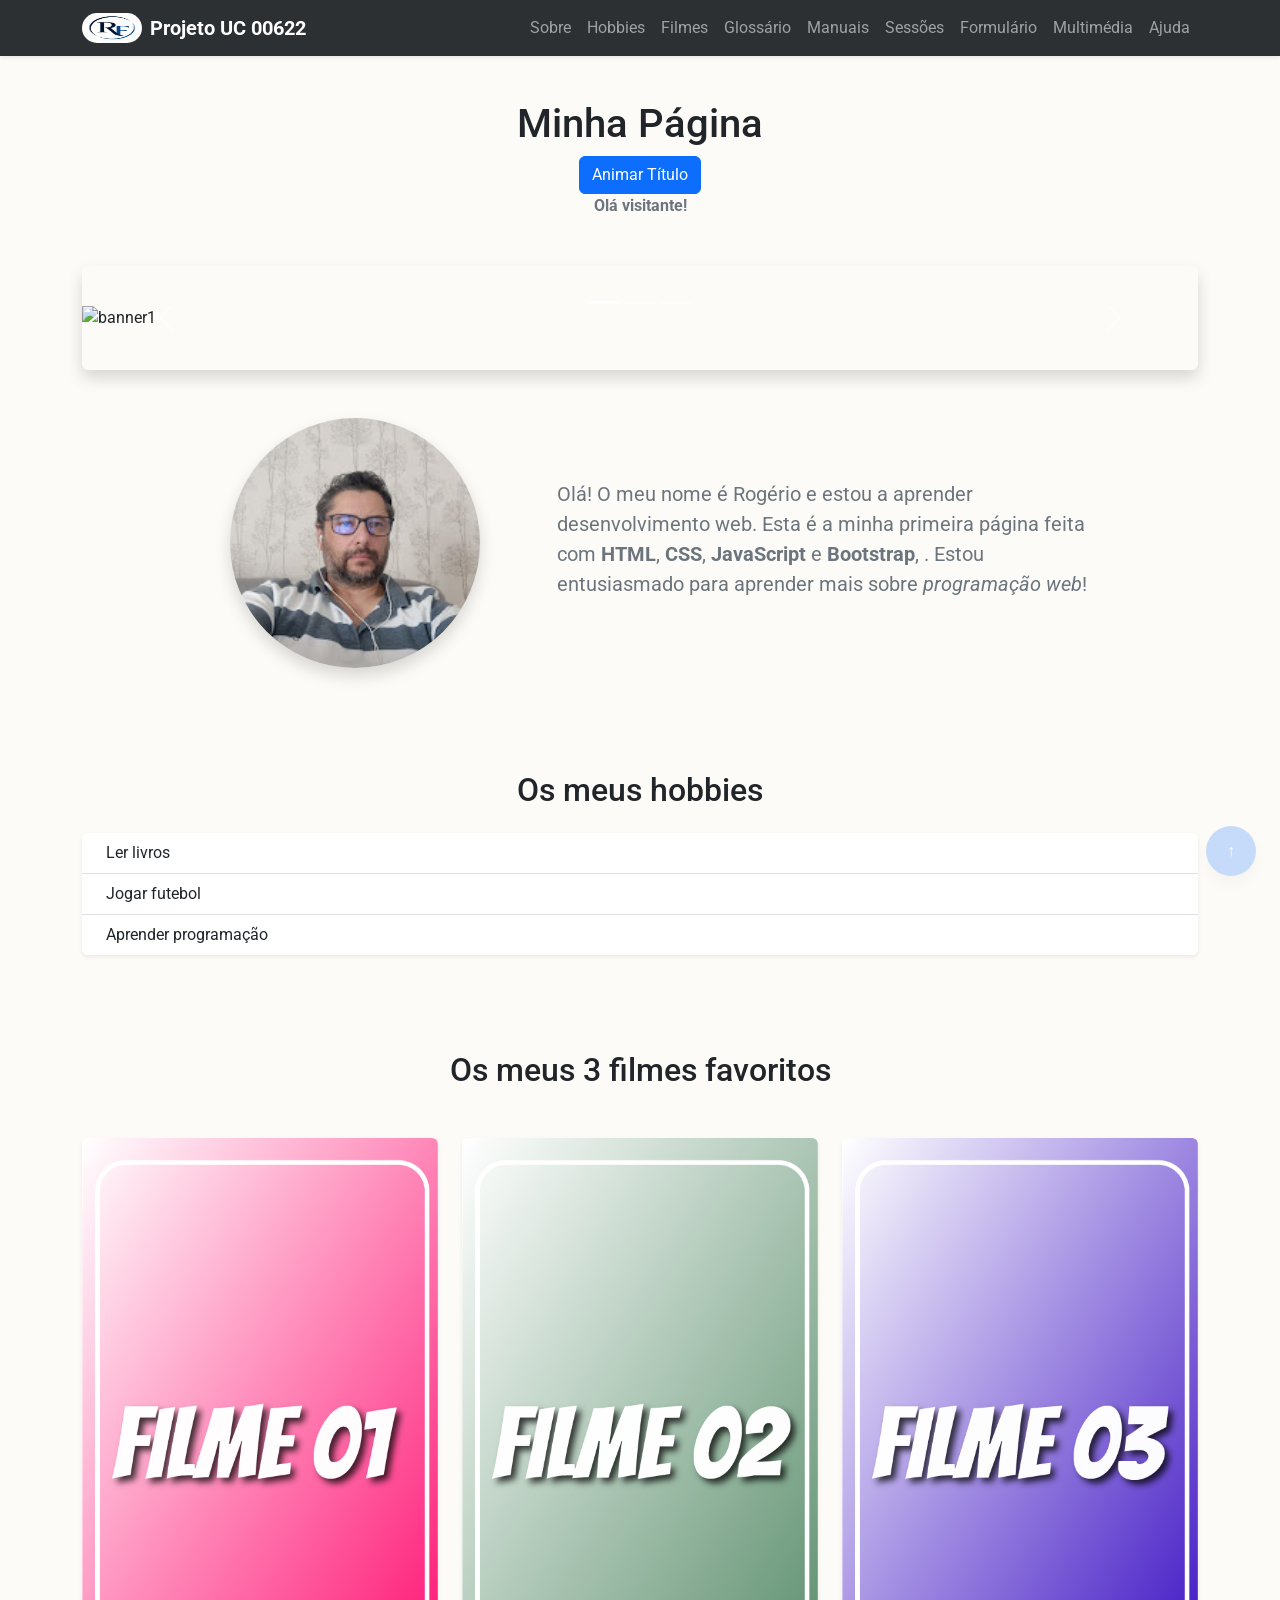
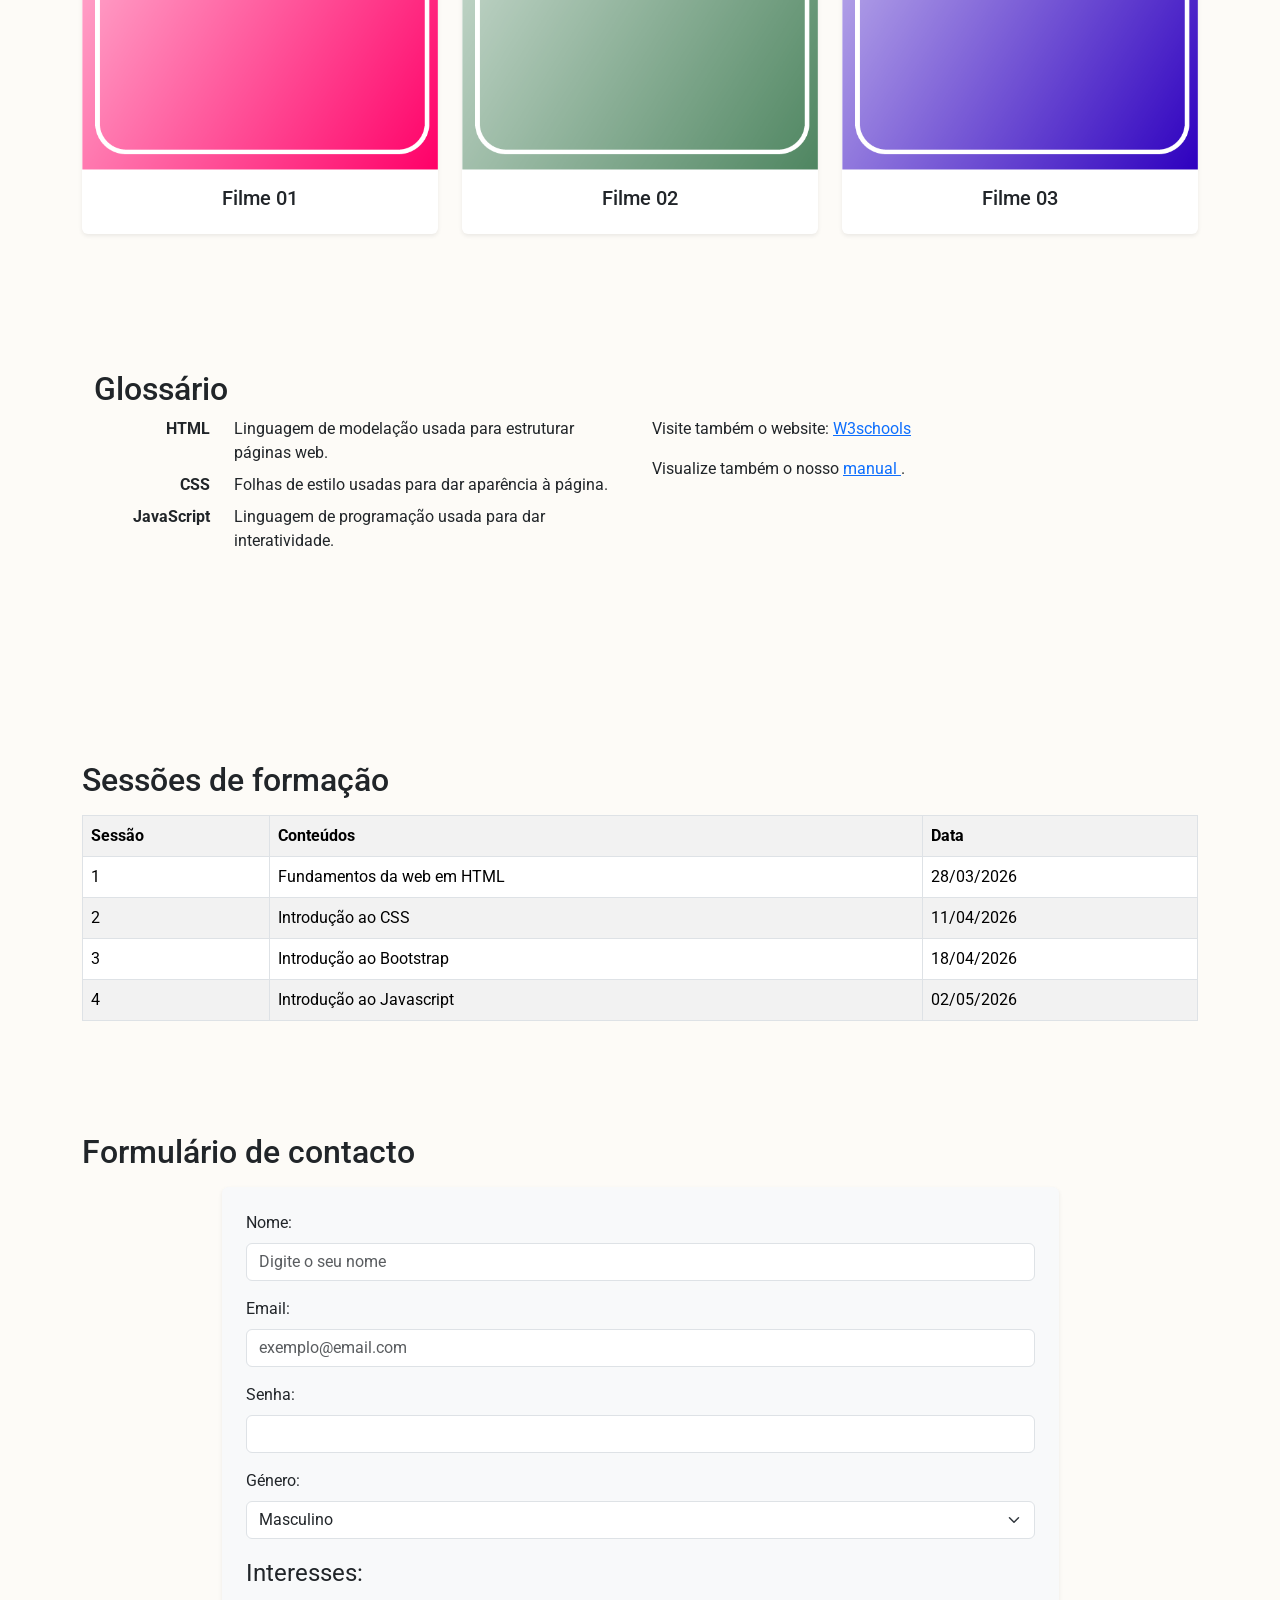
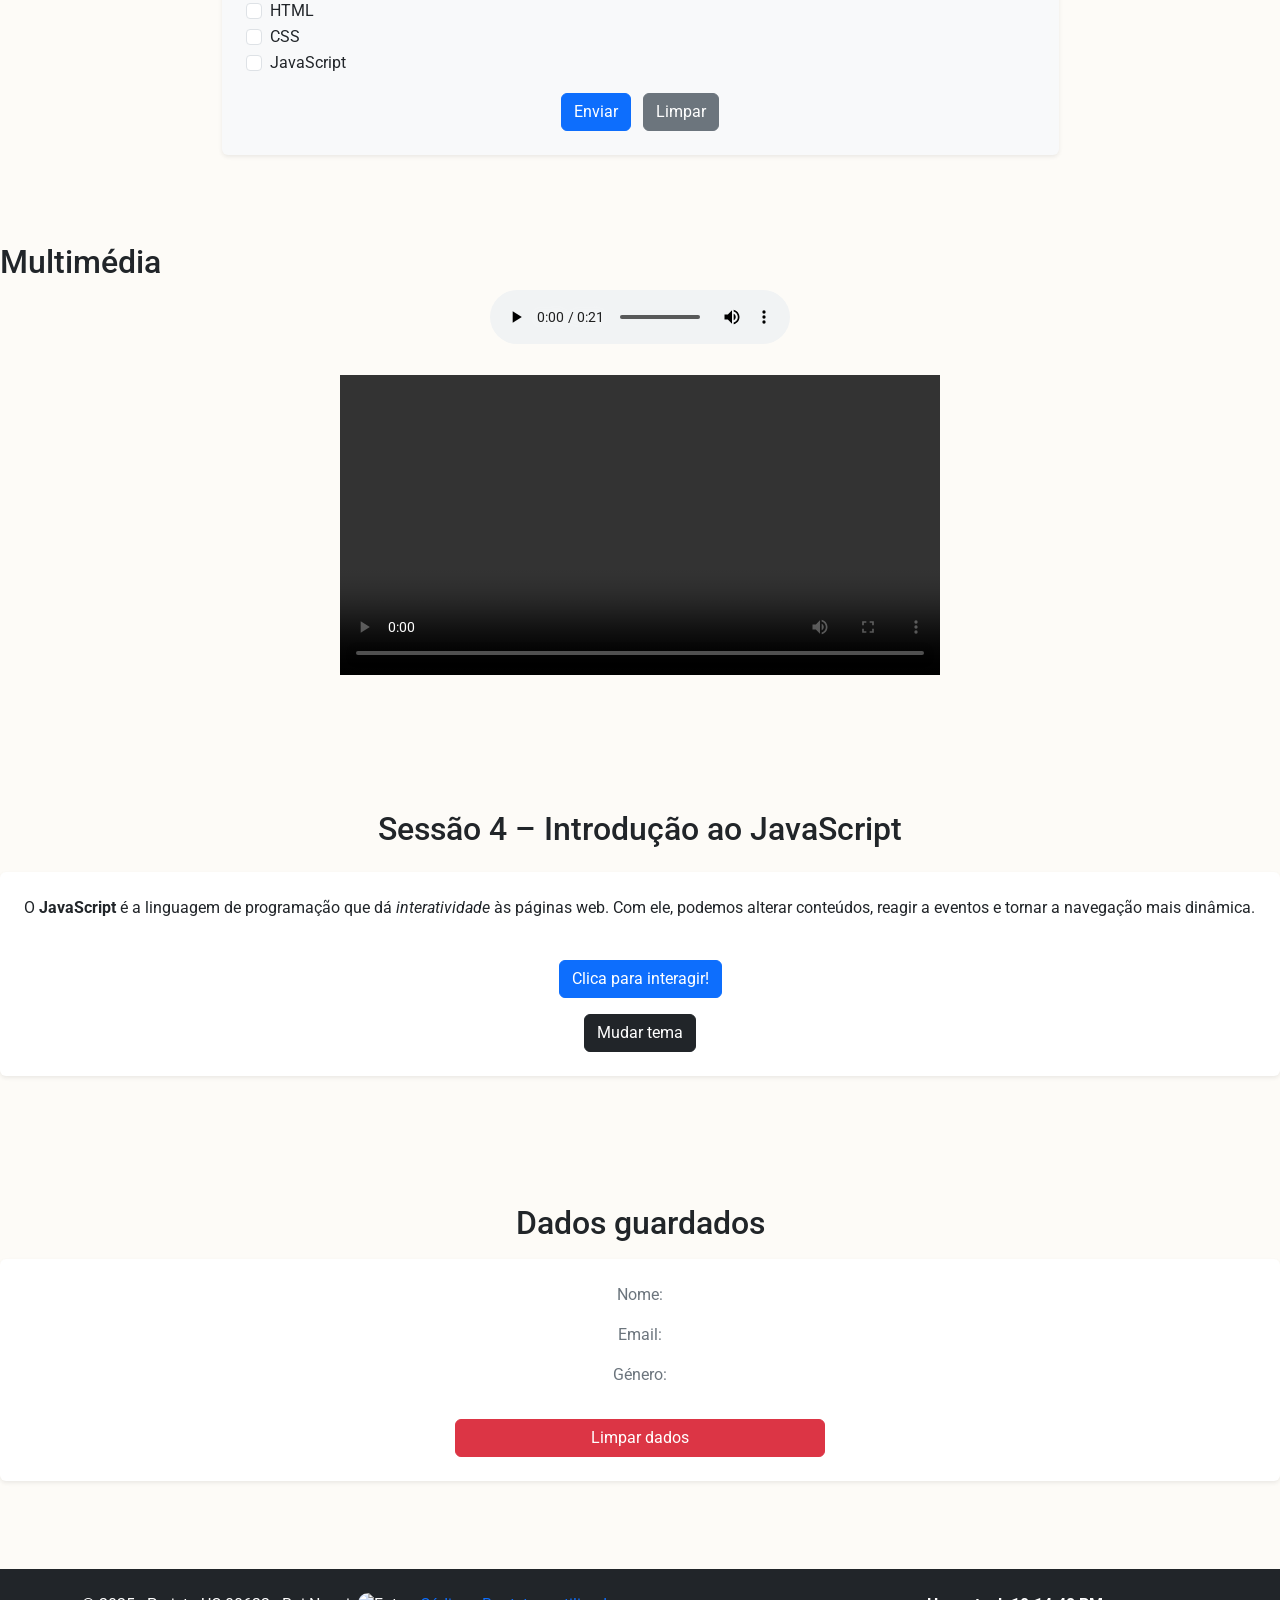
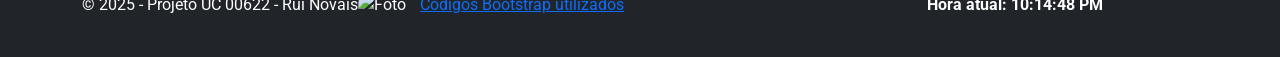
==== index.html @ b155a981 "Add files via upload" ====
<!DOCTYPE html>
<html lang="pt">

<head>
    <meta charset="UTF-8">
    <meta name="viewport" content="width=device-width, initial-scale=1.0">
    <title>Minha Página</title>
    <link href="https://fonts.googleapis.com/css2?family=Roboto&display=swap" rel="stylesheet">
    <link href="https://cdn.jsdelivr.net/npm/bootstrap@5.3.2/dist/css/bootstrap.min.css" rel="stylesheet">
    <link rel="stylesheet" href="css/estilos.css">
    <link rel="stylesheet" href="minhaPagina.css">
</head>

<body>
    <!-- menu sanduiche - Inicio-->
    <nav class="navbar navbar-expand-lg navbar-dark fixed-top shadow-sm">
        <div class="container">
            
            <a class="
                navbar-brand 
                d-flex 
                align-items-center" 
                
                href="projeto.html">
                    <img src="imagens/Logo RF.png" 
                    alt="Logótipo RF" 
                    height="30" 
                    class="me-2"
                >
                <span class="fw-bold">Projeto UC 00622</span>
            </a>

            <button 
                type="button" 
                class="navbar-toggler" 
                data-bs-toggle="collapse" 
                data-bs-target="#menuNavbar"
                aria-controls="menuNavbar" 
                aria-label="Alternar navegação">

                <span class="navbar-toggler-icon"></span>

            </button>

            <!-- menu sanduiche - Fim-->

            <!-- Itens do menu - Inicio-->
            <div class="collapse navbar-collapse" id="menuNavbar">
                <ul class="navbar-nav ms-auto mb-2 mb-lg-0">
                <li class="nav-item"><a class="nav-link" href="#sobre">Sobre</a></li>
                <li class="nav-item"><a class="nav-link" href="#hobbies">Hobbies</a></li>
                <li class="nav-item"><a class="nav-link" href="#filmes">Filmes</a></li>
                <li class="nav-item"><a class="nav-link" href="#glossario">Glossário</a></li>
                <li class="nav-item"><a class="nav-link" href="#manuais">Manuais</a></li>
                <li class="nav-item"><a class="nav-link" href="#sessoes">Sessões</a></li>
                <li class="nav-item"><a class="nav-link" href="#formulario">Formulário</a></li>
                <li class="nav-item"><a class="nav-link" href="#multimedia">Multimédia</a></li>
                <li class="nav-item"><a class="nav-link" href="/pages/ajuda.html">Ajuda</a></li>
                </ul>
            </div>
        </div>
    </nav>  
    <!-- Itens do menu - Fim-->
    
    <!-- Botão responsável pela animação do  titulo - Inicio-->
    <header class="container mb-5 text-center" style="margin-top: 100px;">
        <h1 id="titulo">Minha Página</h1>
        
        <button id="animar" class="btn btn-primary">Animar Título</button>
        
        <p id="mensagemBoasVindas" class="text-secondary">---</p>
    
    </header>
    <!-- Fim - Botão responsável pela animação do  titulo - -->

    <!-- Sessão do carrocel inicio-->
    <main class="container">
        <section id="carrousel" class="rounded overflow-hidden shadow">
            <div id="demo" class="carousel slide" data-bs-ride="carousel">
                <!-- Indicators/dots -->
                <div class="carousel-indicators">
                    <button type="button" data-bs-target="#demo" data-bs-slide-to="0" class="active"></button>
                    <button type="button" data-bs-target="#demo" data-bs-slide-to="1"></button>
                    <button type="button" data-bs-target="#demo" data-bs-slide-to="2"></button>
                </div>
                
                <!-- The slideshow/carousel -->
                <div class="carousel-inner">
                    <div class="carousel-item active">
                        <img src="imagens/banner/banner01.jpg" alt="banner1" class="d-block" style="width:100%">
                    </div>

                    <div class="carousel-item">
                        <img src="imagens/banner/banner02.jpg" alt="banner2" class="d-block" style="width:100%">
                    </div>

                    <div class="carousel-item">
                        <img src="imagens/banner/banner03.jpg" alt="banner3" class="d-block" style="width:100%">
                    </div>
                </div>
                
                <!-- Left and right controls/icons -->
                <button class="carousel-control-prev" type="button" data-bs-target="#demo" data-bs-slide="prev">
                    <span class="carousel-control-prev-icon"></span>
                </button>
                <button class="carousel-control-next" type="button" data-bs-target="#demo" data-bs-slide="next">
                    <span class="carousel-control-next-icon"></span>
                </button>
            </div>
	    </section>
    </main>
    <!-- Sessão do carrocel Fim-->

    <!-- Sessão sobre inicio-->
    <section id="sobre" class="container py-5">
    <div class="row justify-content-center align-items-center g-4">
        
        <div class="col-12 col-md-4 text-center">
        <div class="d-inline-block p-0 rounded-circle overflow-hidden shadow" style="width: 250px; height: 250px;">
            <img src="imagens/eu.jpg" alt="Foto Rogério" class="img-fluid h-100 w-100" style="object-fit: cover;">
        </div>
        </div>
        
        <div class="col-12 col-md-6">
        <p class="text-center text-md-start text-secondary fs-5 lh-base"> 
            Olá! O meu nome é Rogério e estou a aprender desenvolvimento web. 
            Esta é a minha primeira página feita com <strong>HTML</strong>, <strong>CSS</strong>, <strong>JavaScript</strong> e <strong>Bootstrap</strong>, .  
            Estou entusiasmado para aprender mais sobre <em>programação web</em>!
        </p>
        </div>

    </div>
    </section>
    <!-- Sessão sobre fim-->
    
    <!-- Sessão hobbies fim-->
    <section id="hobbies" class="container py-5">
        <h2 class="text-center mb-4">Os meus hobbies</h2>
        <ul class="list-group list-group-flush mt-3 shadow-sm rounded">
            <li class="list-group-item"><i class="bi bi-book me-2"></i>Ler livros</li>
            <li class="list-group-item"><i class="bi bi-trophy me-2"></i>Jogar futebol</li>
            <li class="list-group-item"><i class="bi bi-code-slash me-2"></i>Aprender programação</li>
        </ul>
    </section>
    <!-- Sessão hobbies fim-->
    
    <!-- Sessão Filmes Inicio-->
    <section id="filmes" class="container py-5">
        <h2 class="text-center mb-5">Os meus 3 filmes favoritos</h2>

        <div class="row text-center">
            <div class="col-md-4">
                <div class="card h-100 shadow-sm">
                    <img src="imagens/filmes/Filme1.png" class="card-img-top" alt="Filme 01">
                    <div class="card-body">
                        <h5 class="card-title">Filme 01</h5>
                    </div>   
                </div>
            </div>

            <div class="col-md-4">
                <div class="card h-100 shadow-sm">
                    <img src="imagens/filmes/Filme2.png" class="card-img-top" alt="Filme 02">
                    <div class="card-body">
                        <h5 class="card-title">Filme 02</h5>
                    </div>
                </div>
            </div>

            <div class="col-md-4">
                <div class="card h-100 shadow-sm">
                    <img src="imagens/filmes/Filme3.png" class="card-img-top" alt="Filme 03">
                    <div class="card-body">
                        <h5 class="card-title">Filme 03</h5>
                    </div>
                </div>
            </div>
        </div>
    </section>
    <!-- Sessão Filmes fim-->
    
    <!-- Sessão Glossario Inicio-->
    <div class="container row mx-auto py-5">
        <div class="col-md-6">
            <section id="glossario" class="mb-5">
                <h2>Glossário</h2>
                <dl class="row">
                    <dt class="col-md-3" style="text-align: right;"> HTML</dt>
                    <dd class="col-md-9">Linguagem de modelação usada para estruturar páginas web.</dd>
                    <dt class="col-md-3" style="text-align: right;">CSS</dt>
                    <dd class="col-md-9">Folhas de estilo usadas para dar aparência à página.</dd>
                    <dt class="col-md-3" style="text-align: right;">JavaScript</dt>
                    <dd class="col-md-9">Linguagem de programação usada para dar interatividade.</dd>
                </dl>
            </section>
        </div>

        <div class="col-md-6">
            <section id="manuais" class="mb-5">
                <h2 style="visibility: hidden;">Manuais</h2>
                <p>Visite também o website: <a href="https://w3schools.com" target="_blank"> W3schools </a> </p>
                <p>Visualize também o nosso <a href="manual.html"> manual </a>. </p>
            </section>
        </div>
    </div>
    <!-- Sessão Glossario fim-->

    <!-- Sessão de formação Inicio-->
    <section id="sessoes" class="container py-5">
        <h2>Sessões de formação</h2>

        <table class="table table-bordered table-striped align-middle mt-3 table-responsive">
            <tr>
                <th>Sessão</th><th>Conteúdos</th> <th>Data</th>
            </tr>
            <tr>
                <td>1</td>
                <td>Fundamentos da web em HTML</td>
                <td>28/03/2026</td>
            </tr>
            <tr>
                <td>2</td>
                <td>Introdução ao CSS</td>
                <td>11/04/2026</td>
            </tr>
            <tr>
                <td>3</td>
                <td>Introdução ao Bootstrap</td>
                <td>18/04/2026</td>
            </tr>
            <tr>
                <td>4</td><td>Introdução ao Javascript</td><td>02/05/2026</td>
            </tr>
        </table>
    </section>
    <!-- Sessão de formação fim-->

    <!-- Sessão de Formulário de contacto Inicio-->
    <section id="formulario" class="container py-5">
        
        <h2>Formulário de contacto</h2>
        
        <form id="formContato" class="mt-3 p-4 bg-light rounded shadow-sm w-75 mx-auto">
            <div class="mb-3">
            <label for="nome" class="form-label">Nome:</label>
            <input type="text" class="form-control" id="nome" placeholder="Digite o seu nome">
            </div>

            <div class="mb-3">
            <label for="email" class="form-label">Email:</label>
            <input type="email" class="form-control" id="email" placeholder="exemplo@email.com">
            </div>

            <div class="mb-3">
            <label for="password" class="form-label">Senha:</label>
            <input type="password" class="form-control" id="password">
            </div>

            <div class="mb-3">
            <label for="genero" class="form-label">Género:</label>

            <select class="form-select" id="genero">
                <option>Masculino</option>
                <option>Feminino</option>
            </select>

            </div>

            <fieldset class="mb-3">

            <legend>Interesses:</legend>

            <div class="form-check">
                <input class="form-check-input" type="checkbox" id="html">
                <label class="form-check-label" for="html">HTML</label>
            </div>

            <div class="form-check">
                <input class="form-check-input" type="checkbox" id="css">
                <label class="form-check-label" for="css">CSS</label>
            </div>

            <div class="form-check">
                <input class="form-check-input" type="checkbox" id="js">
                <label class="form-check-label" for="js">JavaScript</label>
            </div>

            </fieldset>

            <div class="text-center">
            <button type="submit" class="btn btn-primary me-2">Enviar</button>
            <button type="reset" class="btn btn-secondary">Limpar</button>
            </div>

        </form>

     <div id="mensagemForm" class="alert mt-3" style="display: none;"></div>
        
    </section>
    <!-- Sessão de Formulário de contacto fim-->
    
    <!-- Sessão de multimadia inicio-->
    <section id="multimedia" class="mb-5 text-center">
        <h2 style="text-align: left;">Multimédia</h2>

        <audio controls>
            <source src="media/aplauso.mp3" type="audio/mpeg">
            O seu navegador não suporta áudio.
        </audio>

        <br>
        <br>

        <video controls width="600">
            <source src="media/video.mp4" type="video/mp4">
            O seu navegador não suporta vídeo.
        </video>

    </section>
    <!-- Sessão de multimadia fim-->
    
    <!-- Sessão de Javascript Inicio-->
    <section id="javascript" class="mb-5">
        <h2 class="text-center mb-4">Sessão 4 – Introdução ao JavaScript</h2>
        <div class="card p-4 shadow-sm">
            <p class="mb-4">
                O <strong>JavaScript</strong> é a linguagem de programação que dá <em>interatividade</em> às páginas web.
                Com ele, podemos alterar conteúdos, reagir a eventos e tornar a navegação mais dinâmica.
            </p>

            <div class="text-center mt-3">
                <button id="btnSaudacao" class="btn btn-primary">Clica para interagir!</button>
            </div>

            <div class="text-center mt-3">
                <button id="btnTema" class="btn btn-dark">Mudar tema</button>
            </div>

        </div>

    </section>
    <!-- Sessão de Javascript fim-->
    
    
    <!-- Sessão Dados guardados Inicio-->
    <section id="dadosGuardados" class="mb-5">
        <h2 class="text-center mb-3">Dados guardados</h2>

        <div class="card p-4 shadow-sm text-center">
            <p class="text-secondary left">Nome: <span id="nomeLocal"></span></p>
            <p class="text-secondary">Email: <span id="emailLocal"></span></p>
            <p class="text-secondary">Género: <span id="generoLocal"></span></p>
            
            <div class="text-center">
                <button id="btnLimpar" class="btn btn-danger mt-3" style="width: 30%;">Limpar dados</button>
            </div>
        </div> 
    </section> 
    <!-- Sessão Dados guardados fim-->
    
    <!-- Botão voltar ao topo-->
    <button 
        type="button" 
        id="btnTopo" 
        class="rounded-circle position-fixed bottom-0 end-0 m-4 shadow align-items-center justify-content-center" 
        title="Voltar ao topo" 
        aria-label="Voltar ao topo" 
        style="display: none; z-index: 1030; width: 50px; height: 50px;">
        ↑
    </button>
            
    <footer class="bg-dark text-white py-4 mt-5">
        <div class="container">
        <div class="row">
            <div class="col-md-6">
                <img src="imagens/logo.png" alt="Foto" style="width: 150px; margin-right: 10px; border-radius: 10px;" >
                <p style="float: left;">© 2025 - Projeto UC 00622 - Rui Novais</p>
                <a href="pages/ajuda.html">Códigos Bootstrap utilizados</a>
            </div>

            <div class="col-md-5">
                <p id="horaAtual" style="float:right; font-weight: bold;"></p> 
            </div>
        </div>  
        </div>
    </footer>

<script src="https://cdn.jsdelivr.net/npm/bootstrap@5.3.2/dist/js/bootstrap.bundle.min.js"></script>
<script src="https://code.jquery.com/jquery-3.6.0.min.js"></script>
<script src="scripts.js" defer></script>

</body>
</html>
---- minhaPagina.css ----
html {
  scroll-padding-top: 80px; /* Define um recuo para compensar a altura da navbar */
  scroll-behavior: smooth;
}

:root {
  --bg-principal: #FDFBF7;
  --primary-color: #0d6efd;
  --secondary-color: #6c757d;
  --transition-speed: 0.3s;
}

body {
  background-color: var(--bg-principal);
  font-family: 'Roboto', sans-serif;
  transition: background-color var(--transition-speed), color var(--transition-speed);
}

nav img {
  width: 60px;
  border-radius: 2rem;
}

.navbar {
  transition: background-color var(--transition-speed);
  background-color: rgba(33, 37, 41, 0.95) !important;
  backdrop-filter: blur(5px);
}

section { padding: 40px 0; }

/* Botão de topo */

#btnTopo {
  position: fixed;
  bottom: 30px;
  right: 30px;
  background-color: #0d6efd;
  color: white;
  border: none;
  border-radius: 50%;
  width: 50px;
  height: 50px;
  display: flex;
  align-items: center;
  justify-content: center;
  cursor: pointer;
  box-shadow: 0 4px 6px rgba(0,0,0,0.2);
  transition: transform var(--transition-speed) ease, background-color var(--transition-speed) ease;
}

#btnTopo:hover {
  background-color: #10f2a7;
  transform: translateY(-5px);
}

/* Cards e Efeitos */
.card {
  transition: transform var(--transition-speed), box-shadow var(--transition-speed);
  border: none;
  overflow: hidden;
}

.card:hover {
  transform: translateY(-10px);
  box-shadow: 0 10px 20px rgba(0,0,0,0.15) !important;
}

.card img {
  transition: transform var(--transition-speed);
}

.card:hover img {
  transform: scale(1.05);
}

#titulo {
  display: none;
  position: relative;
}
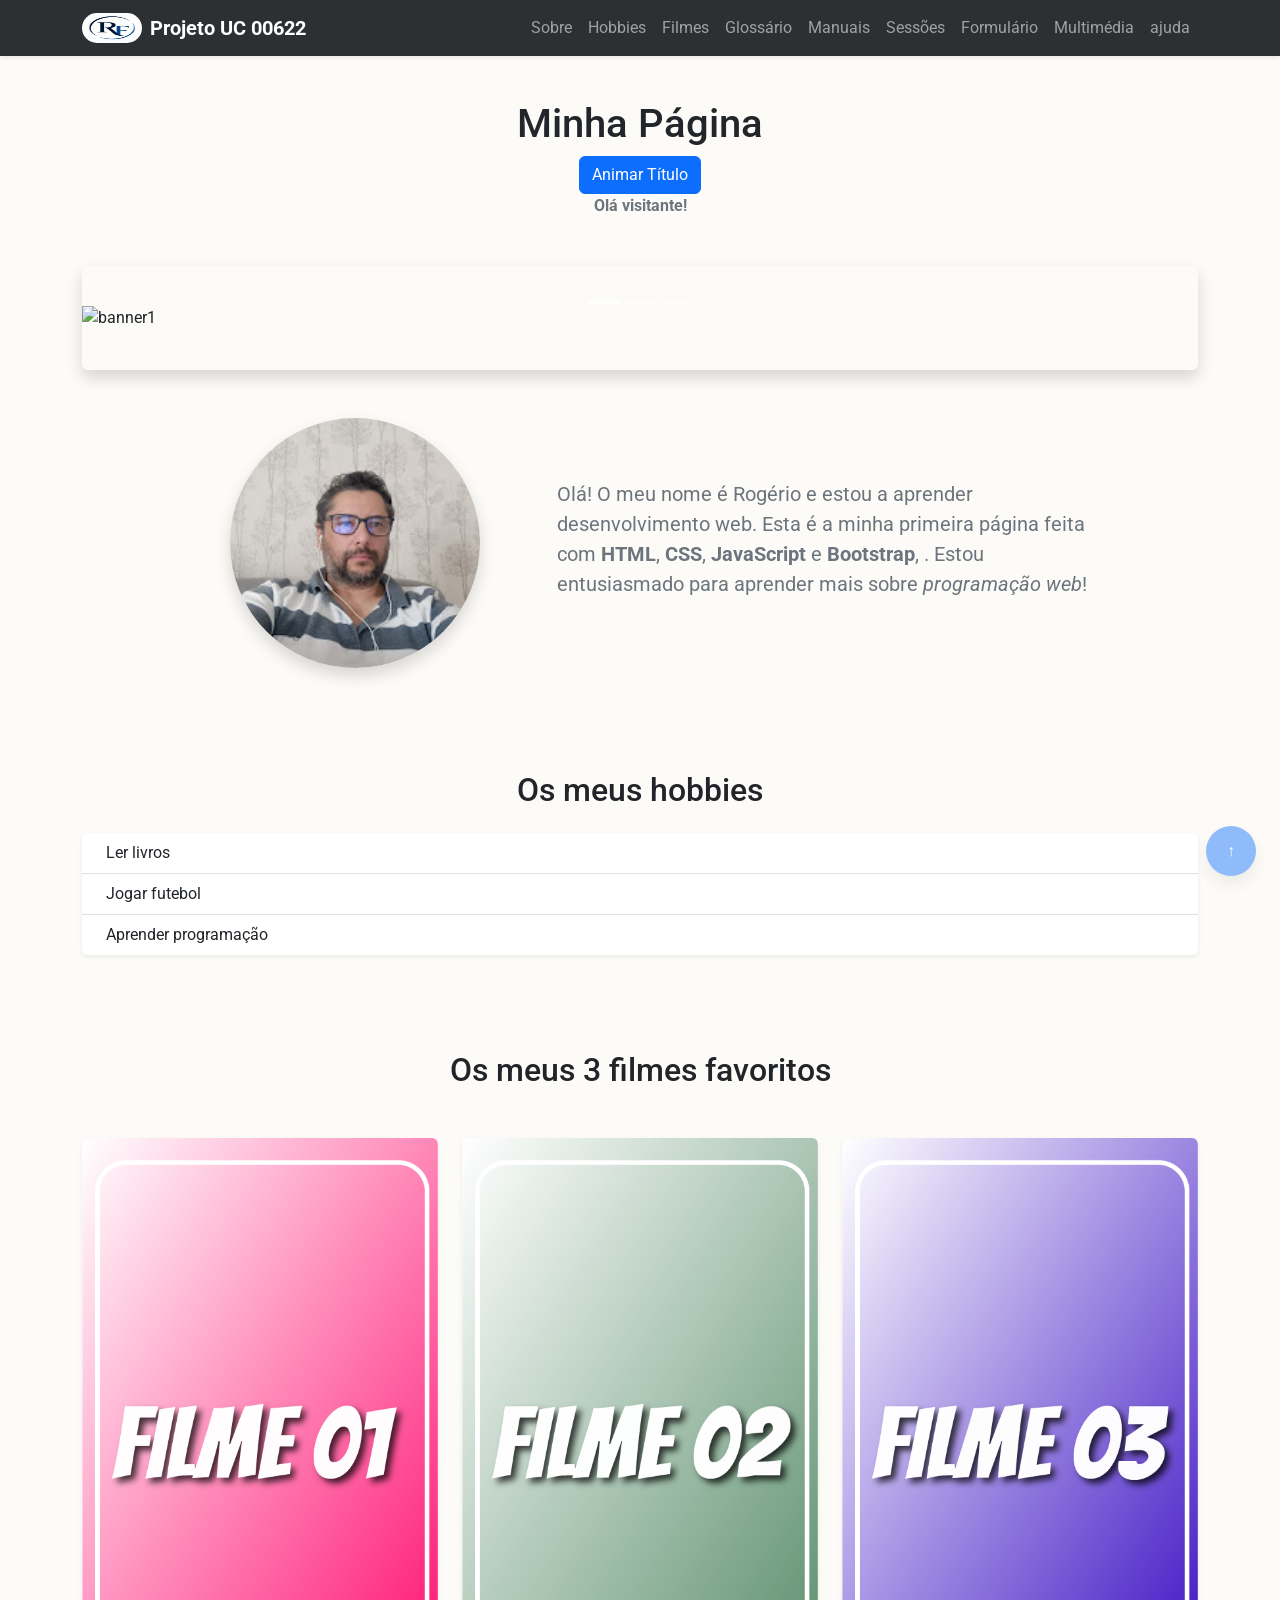
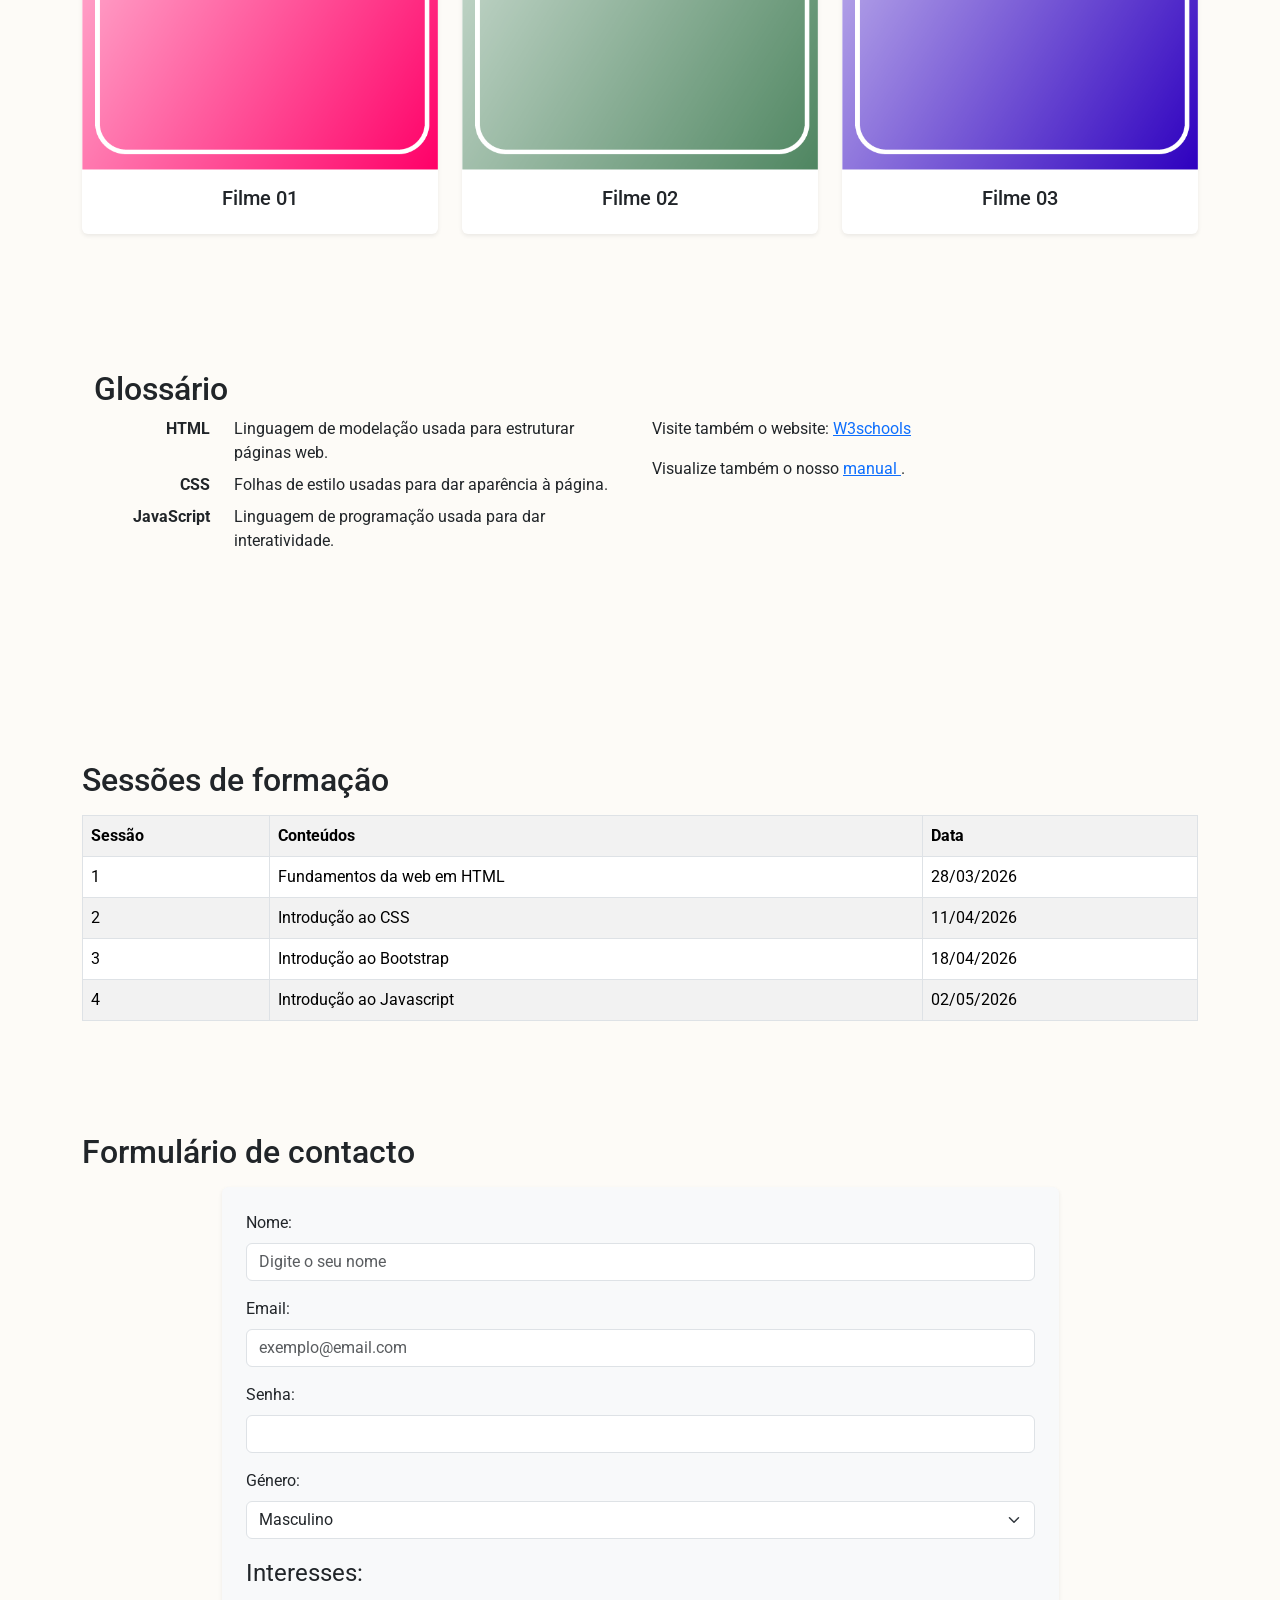
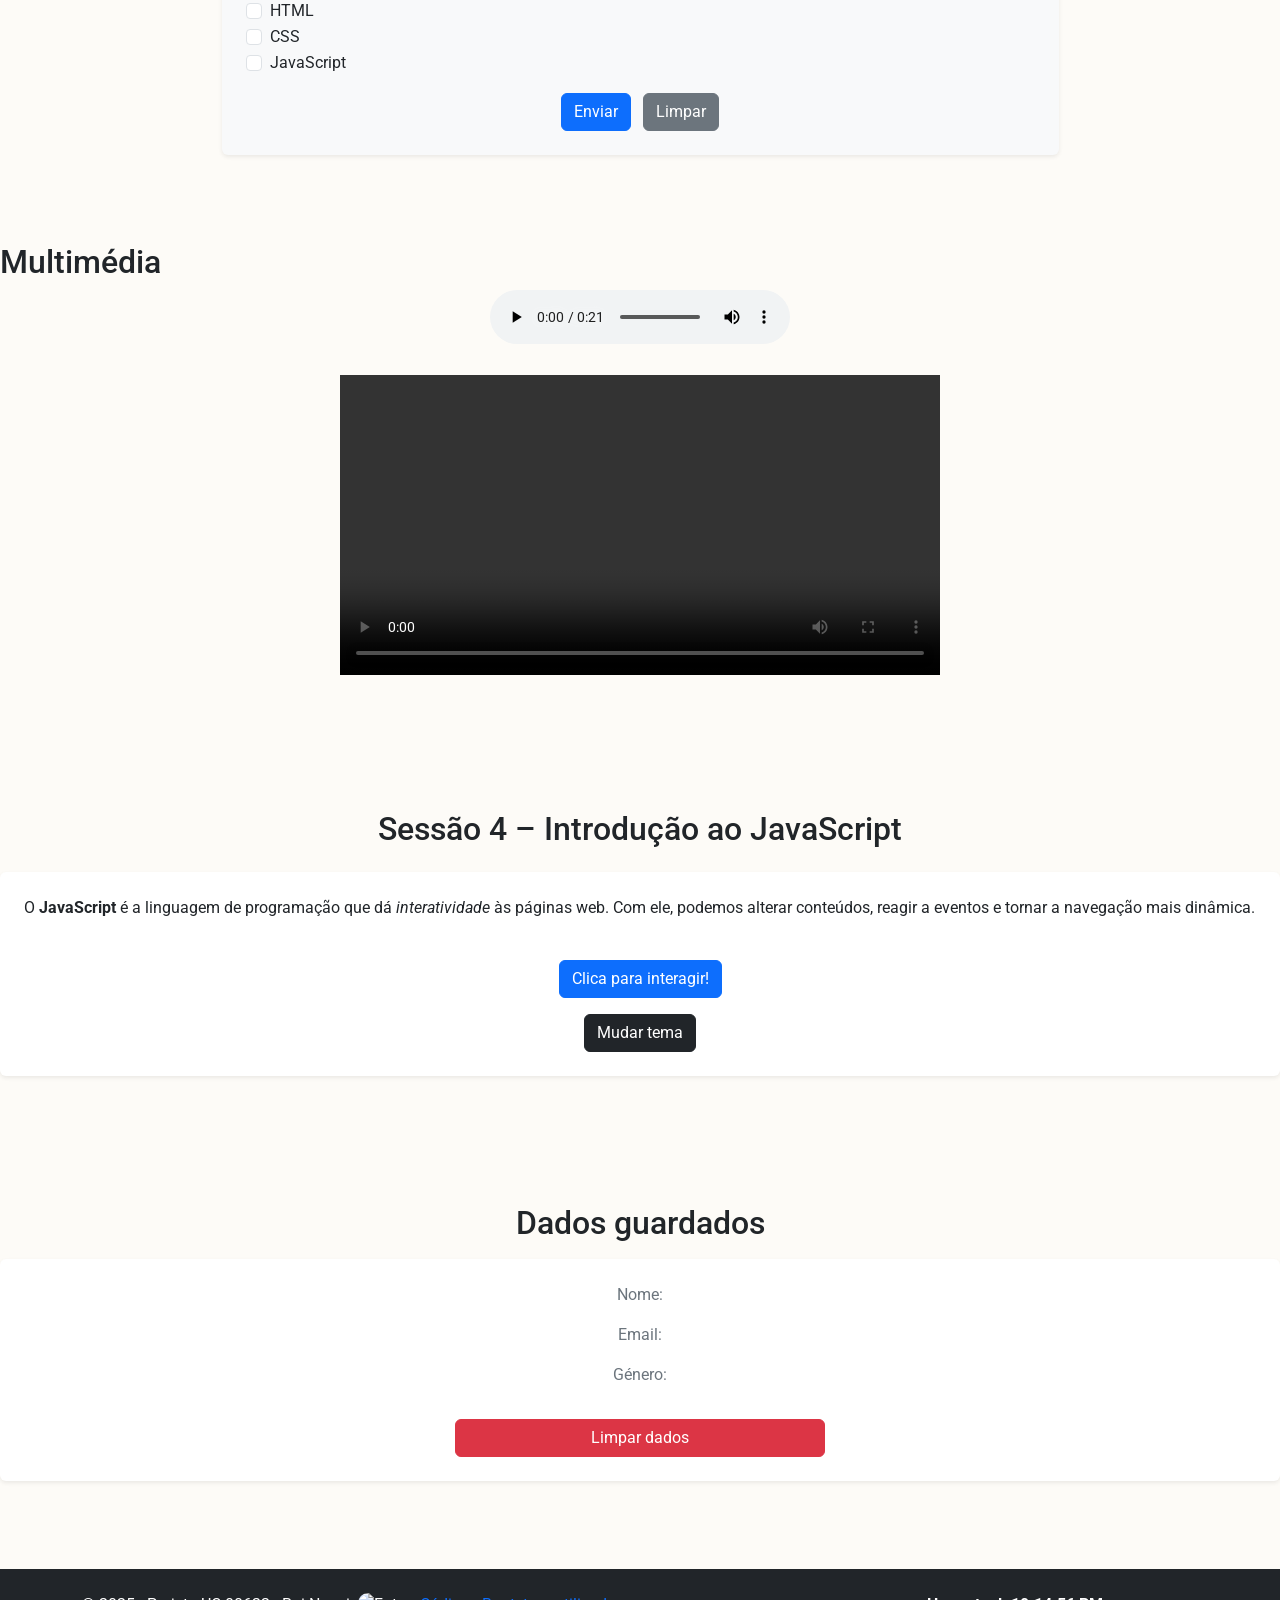
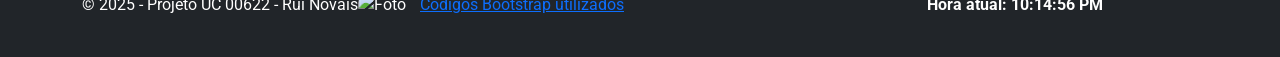
==== commit ab185d3f: "Update index.html" ====
--- a/index.html
+++ b/index.html
@@ -55,7 +55,7 @@
                 <li class="nav-item"><a class="nav-link" href="#sessoes">Sessões</a></li>
                 <li class="nav-item"><a class="nav-link" href="#formulario">Formulário</a></li>
                 <li class="nav-item"><a class="nav-link" href="#multimedia">Multimédia</a></li>
-                <li class="nav-item"><a class="nav-link" href="/pages/ajuda.html">Ajuda</a></li>
+                <li class="nav-item"><a class="nav-link" href="/pages/ajuda.html">ajuda</a></li>
                 </ul>
             </div>
         </div>
@@ -390,4 +390,4 @@
 <script src="scripts.js" defer></script>
 
 </body>
-</html>+</html>
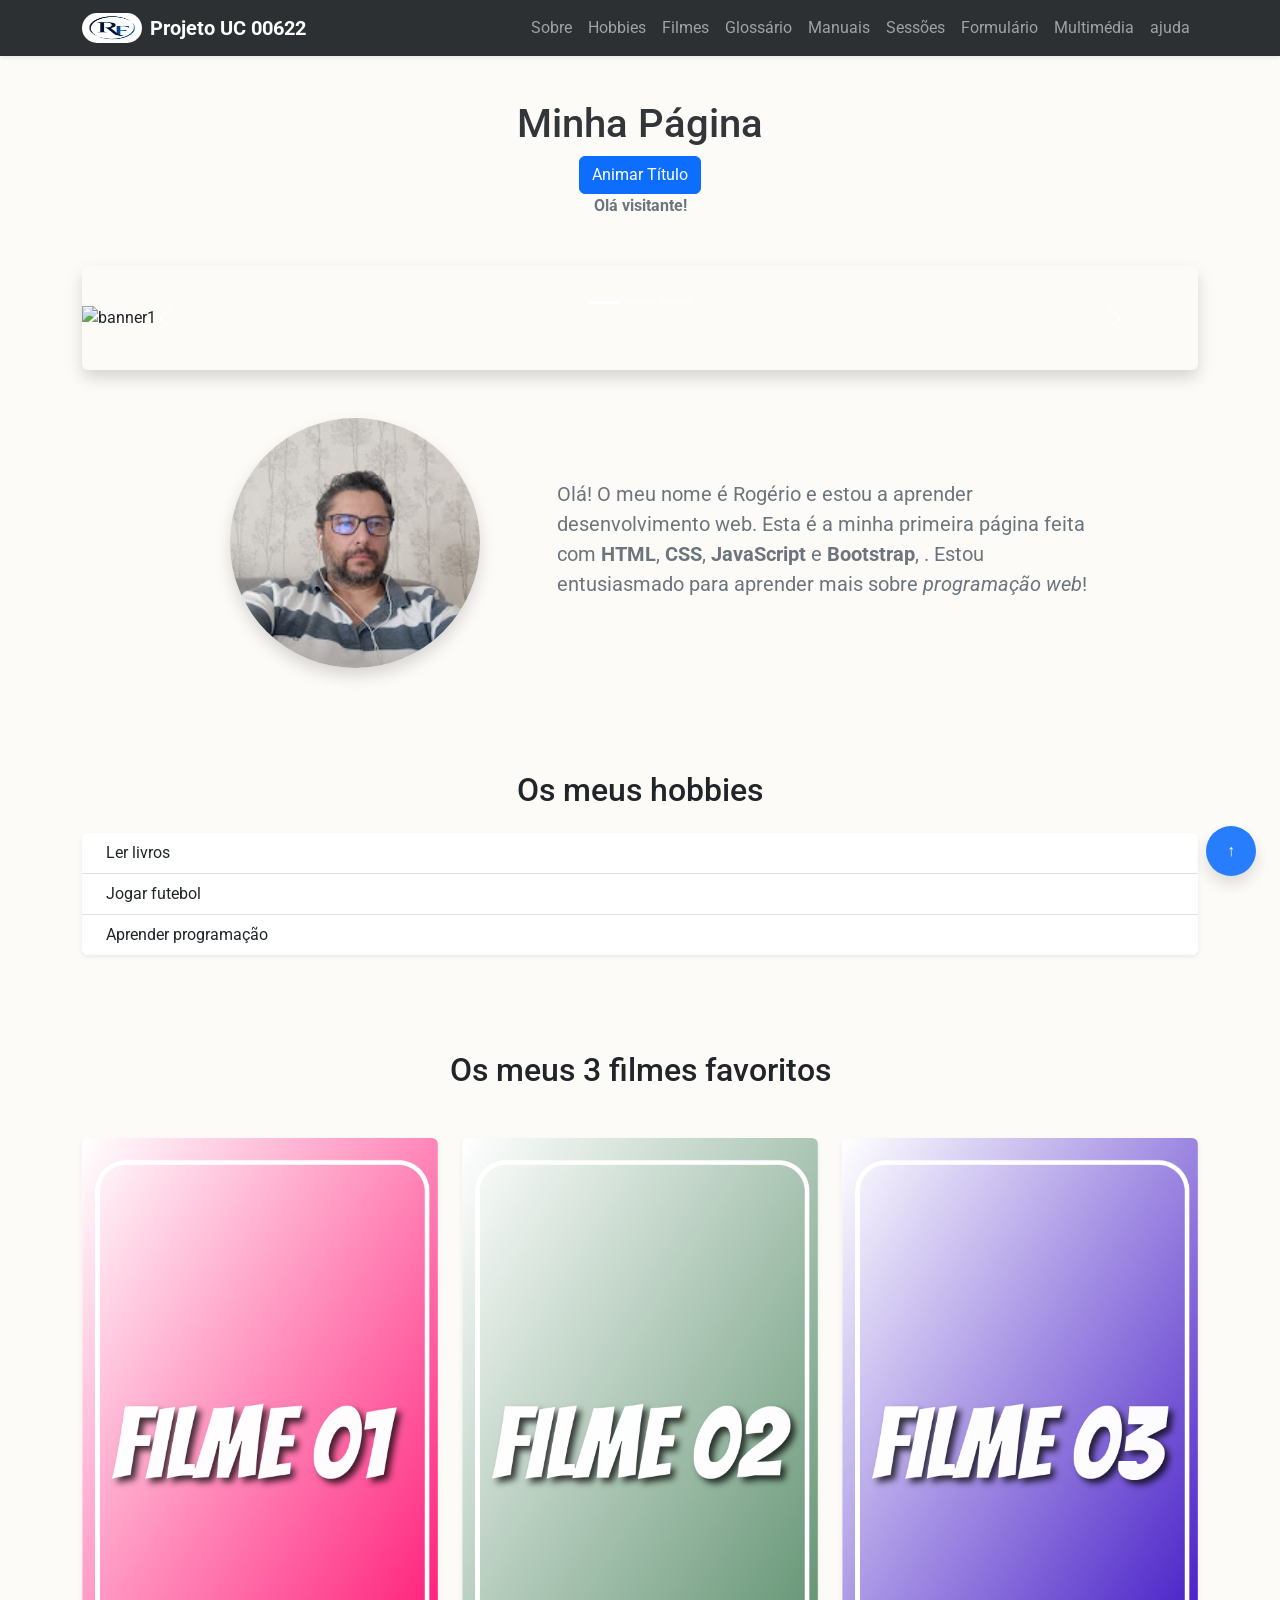
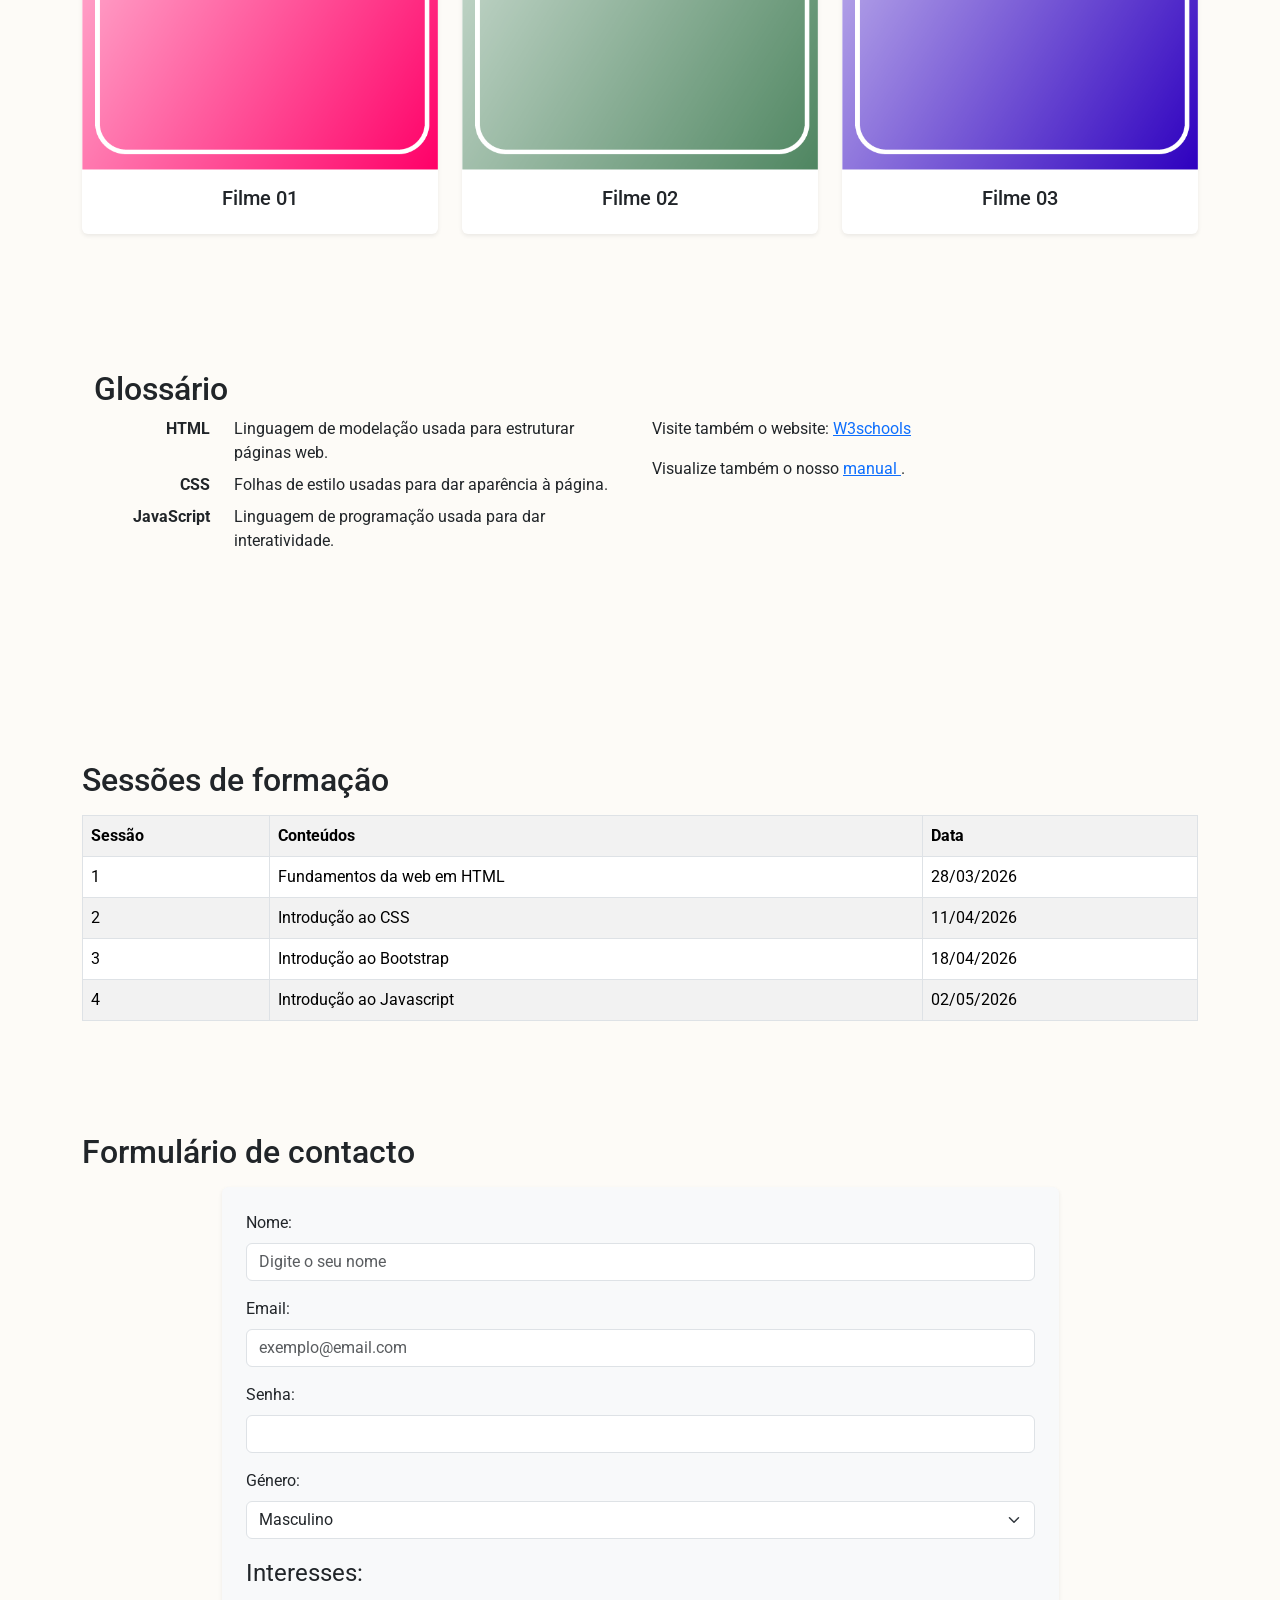
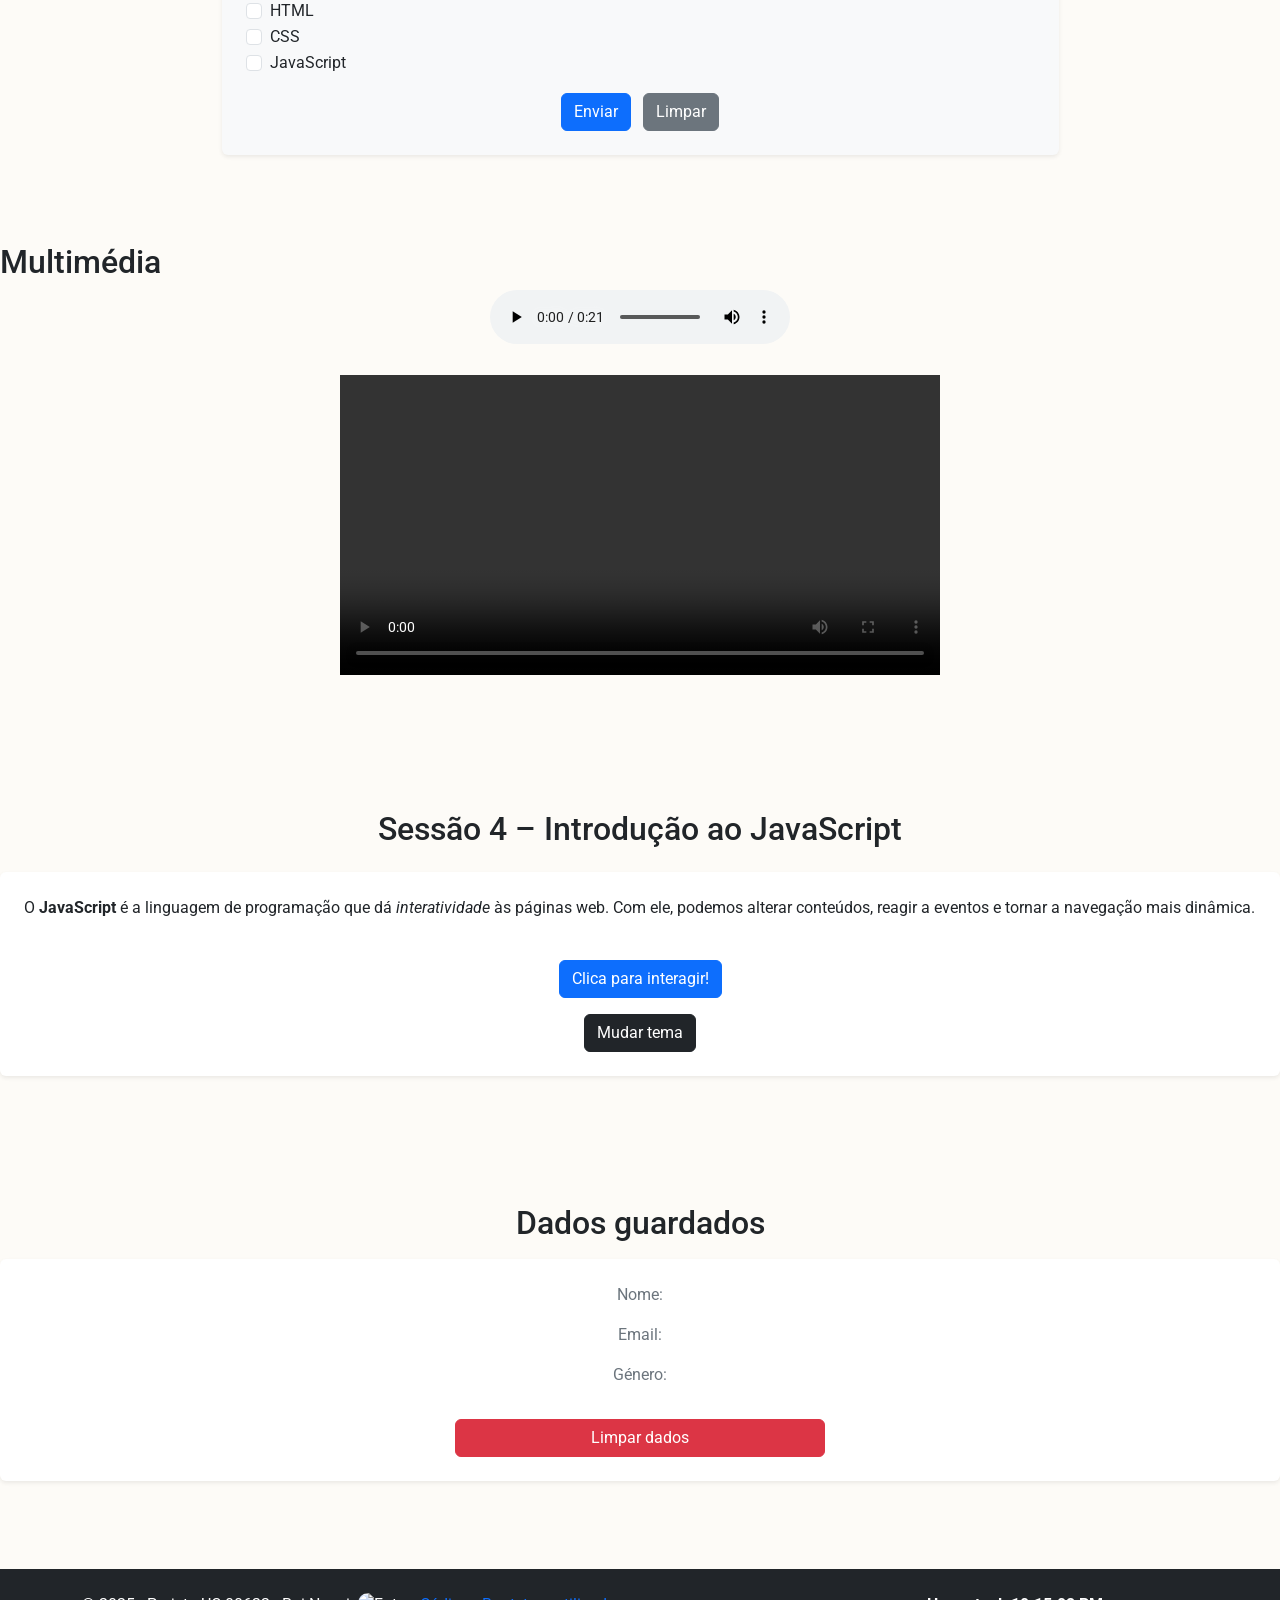
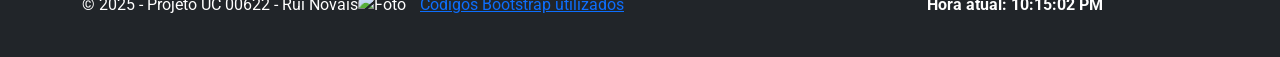
==== commit 60ffcc34: "Update index.html Troquei de <a href="paginas/ajuda.html"> para <a href="ajuda.html">.  Pois náo r" ====
--- a/index.html
+++ b/index.html
@@ -55,7 +55,7 @@
                 <li class="nav-item"><a class="nav-link" href="#sessoes">Sessões</a></li>
                 <li class="nav-item"><a class="nav-link" href="#formulario">Formulário</a></li>
                 <li class="nav-item"><a class="nav-link" href="#multimedia">Multimédia</a></li>
-                <li class="nav-item"><a class="nav-link" href="/pages/ajuda.html">ajuda</a></li>
+                <li class="nav-item"><a class="nav-link" href="ajuda.html">ajuda</a></li>
                 </ul>
             </div>
         </div>
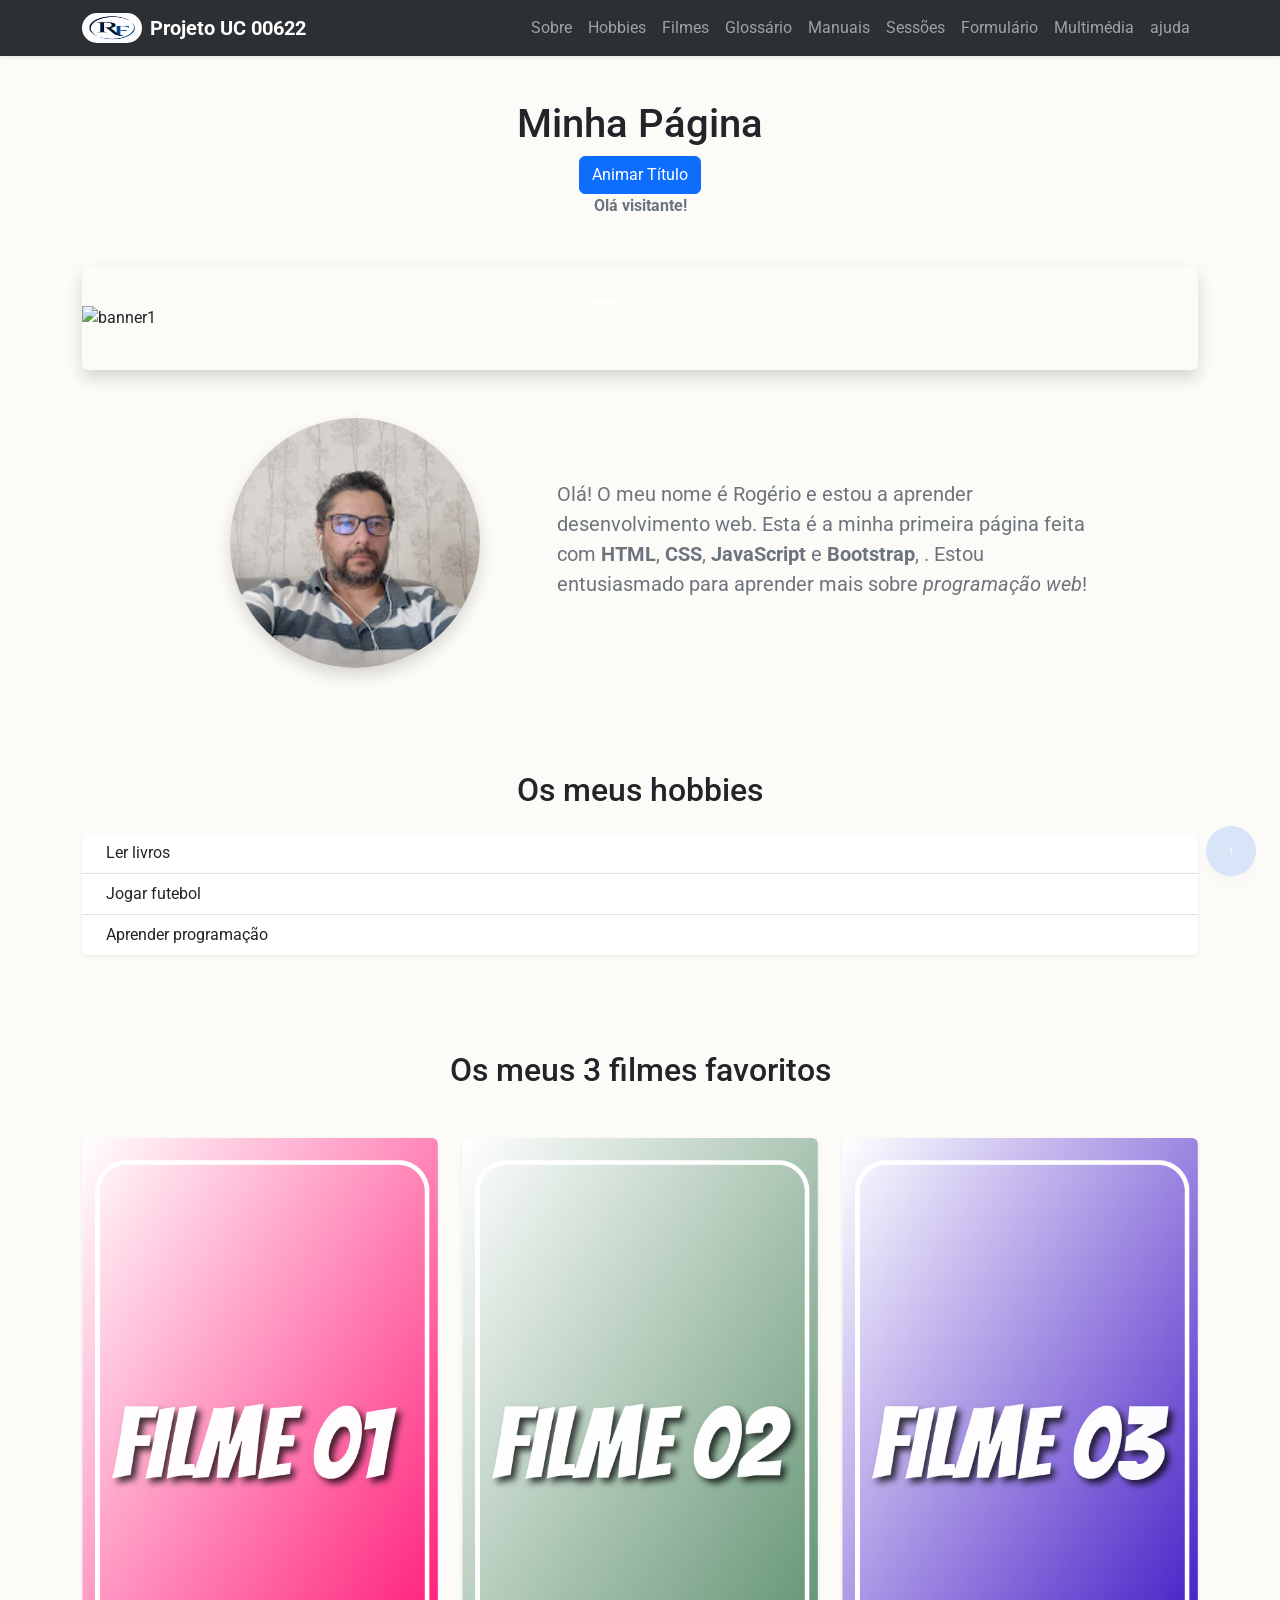
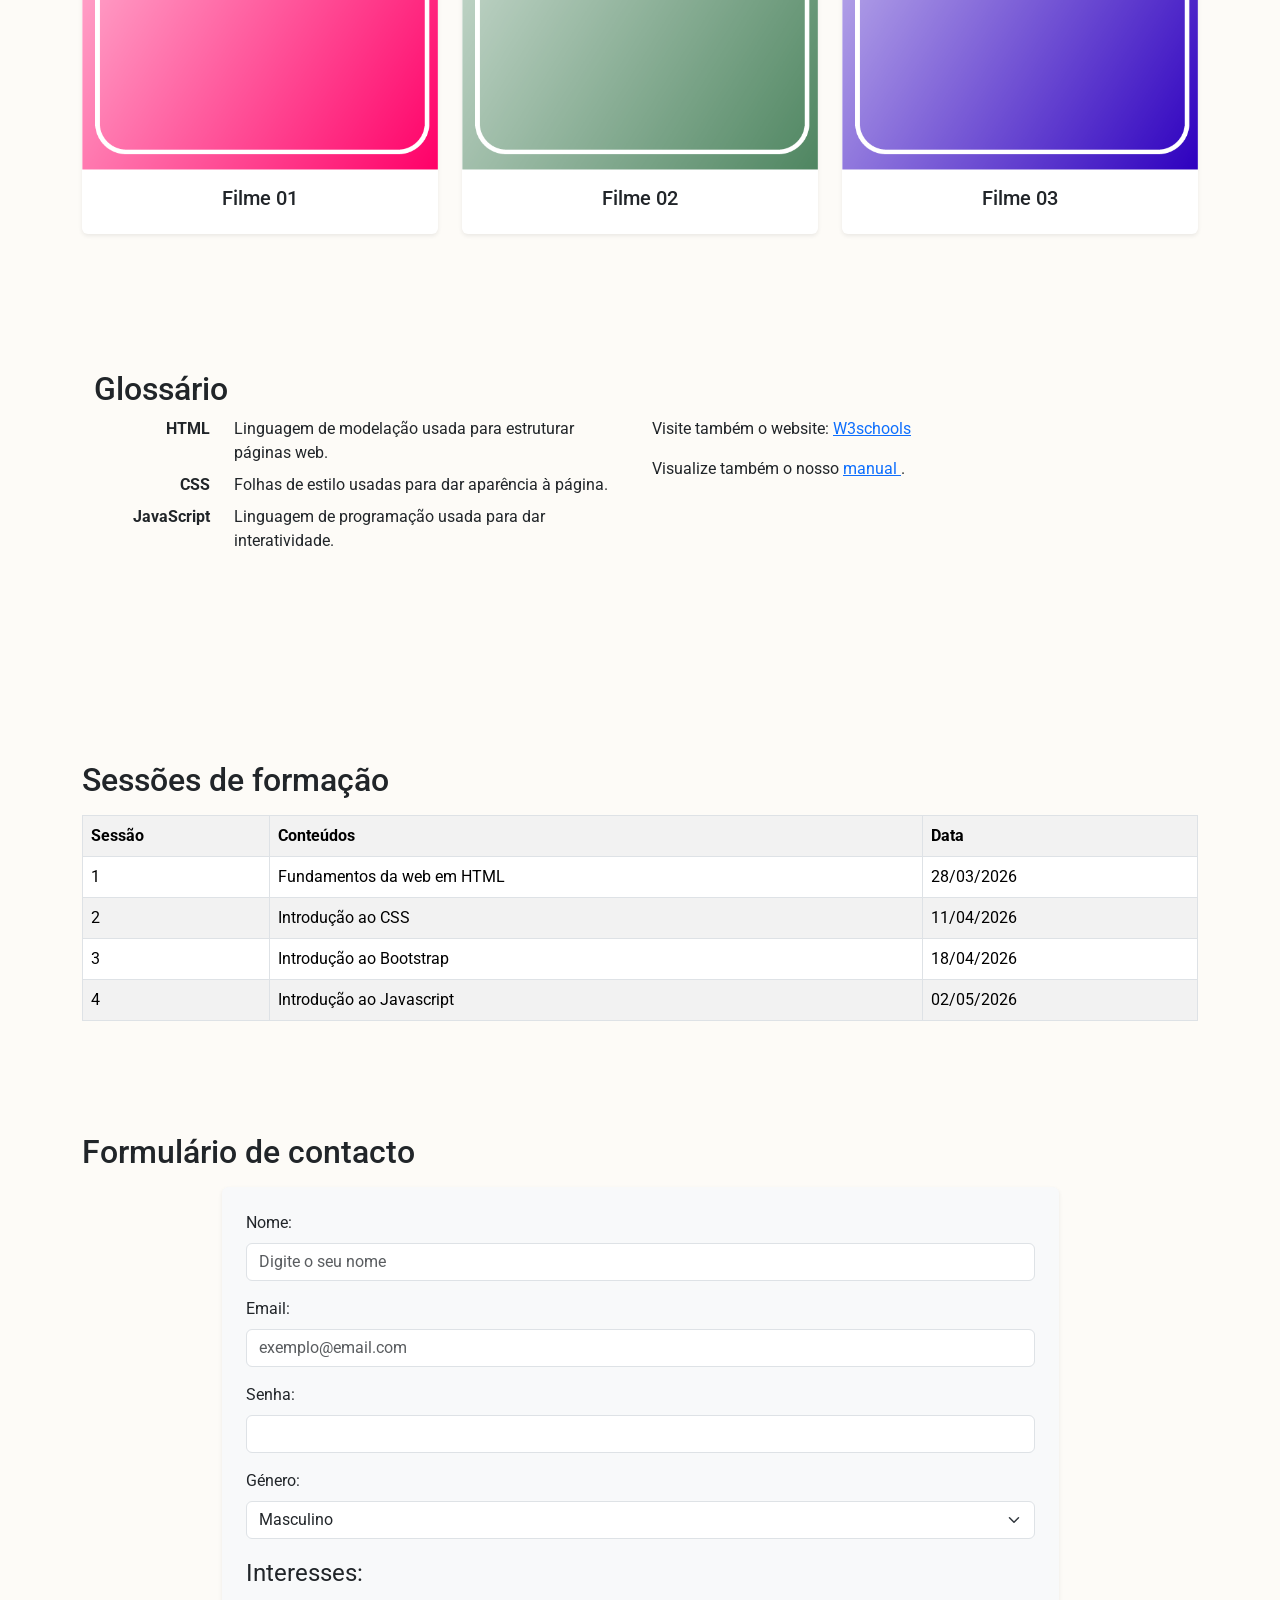
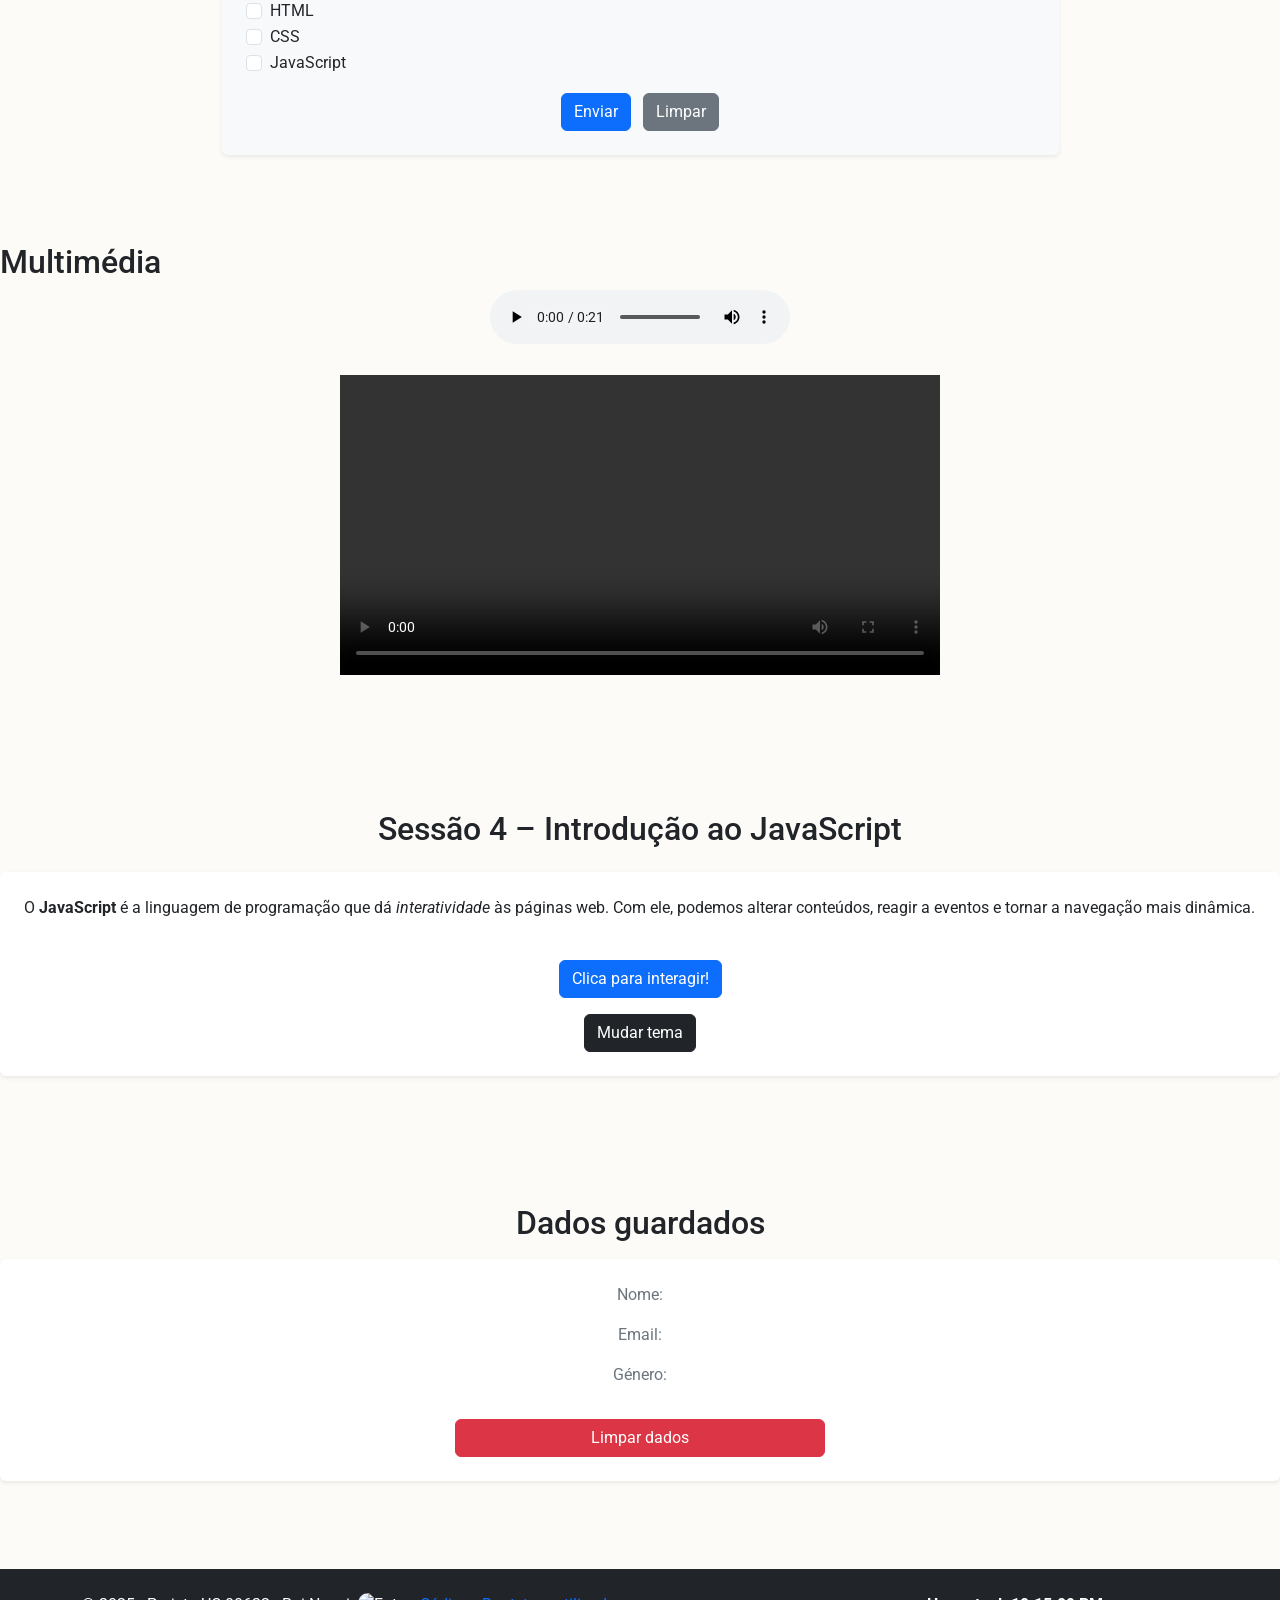
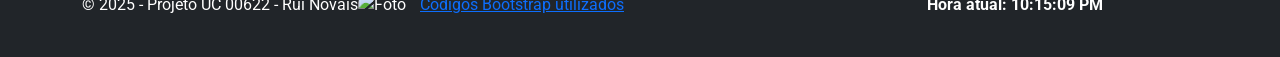
==== commit fe8dec56: "Update print statement from 'Hello' to 'Goodbye'" ====
--- a/index.html
+++ b/index.html
@@ -55,7 +55,7 @@
                 <li class="nav-item"><a class="nav-link" href="#sessoes">Sessões</a></li>
                 <li class="nav-item"><a class="nav-link" href="#formulario">Formulário</a></li>
                 <li class="nav-item"><a class="nav-link" href="#multimedia">Multimédia</a></li>
-                <li class="nav-item"><a class="nav-link" href="ajuda.html">ajuda</a></li>
+                <li class="nav-item"><a class="nav-link" href="paginas/ajuda.html">ajuda</a></li>
                 </ul>
             </div>
         </div>
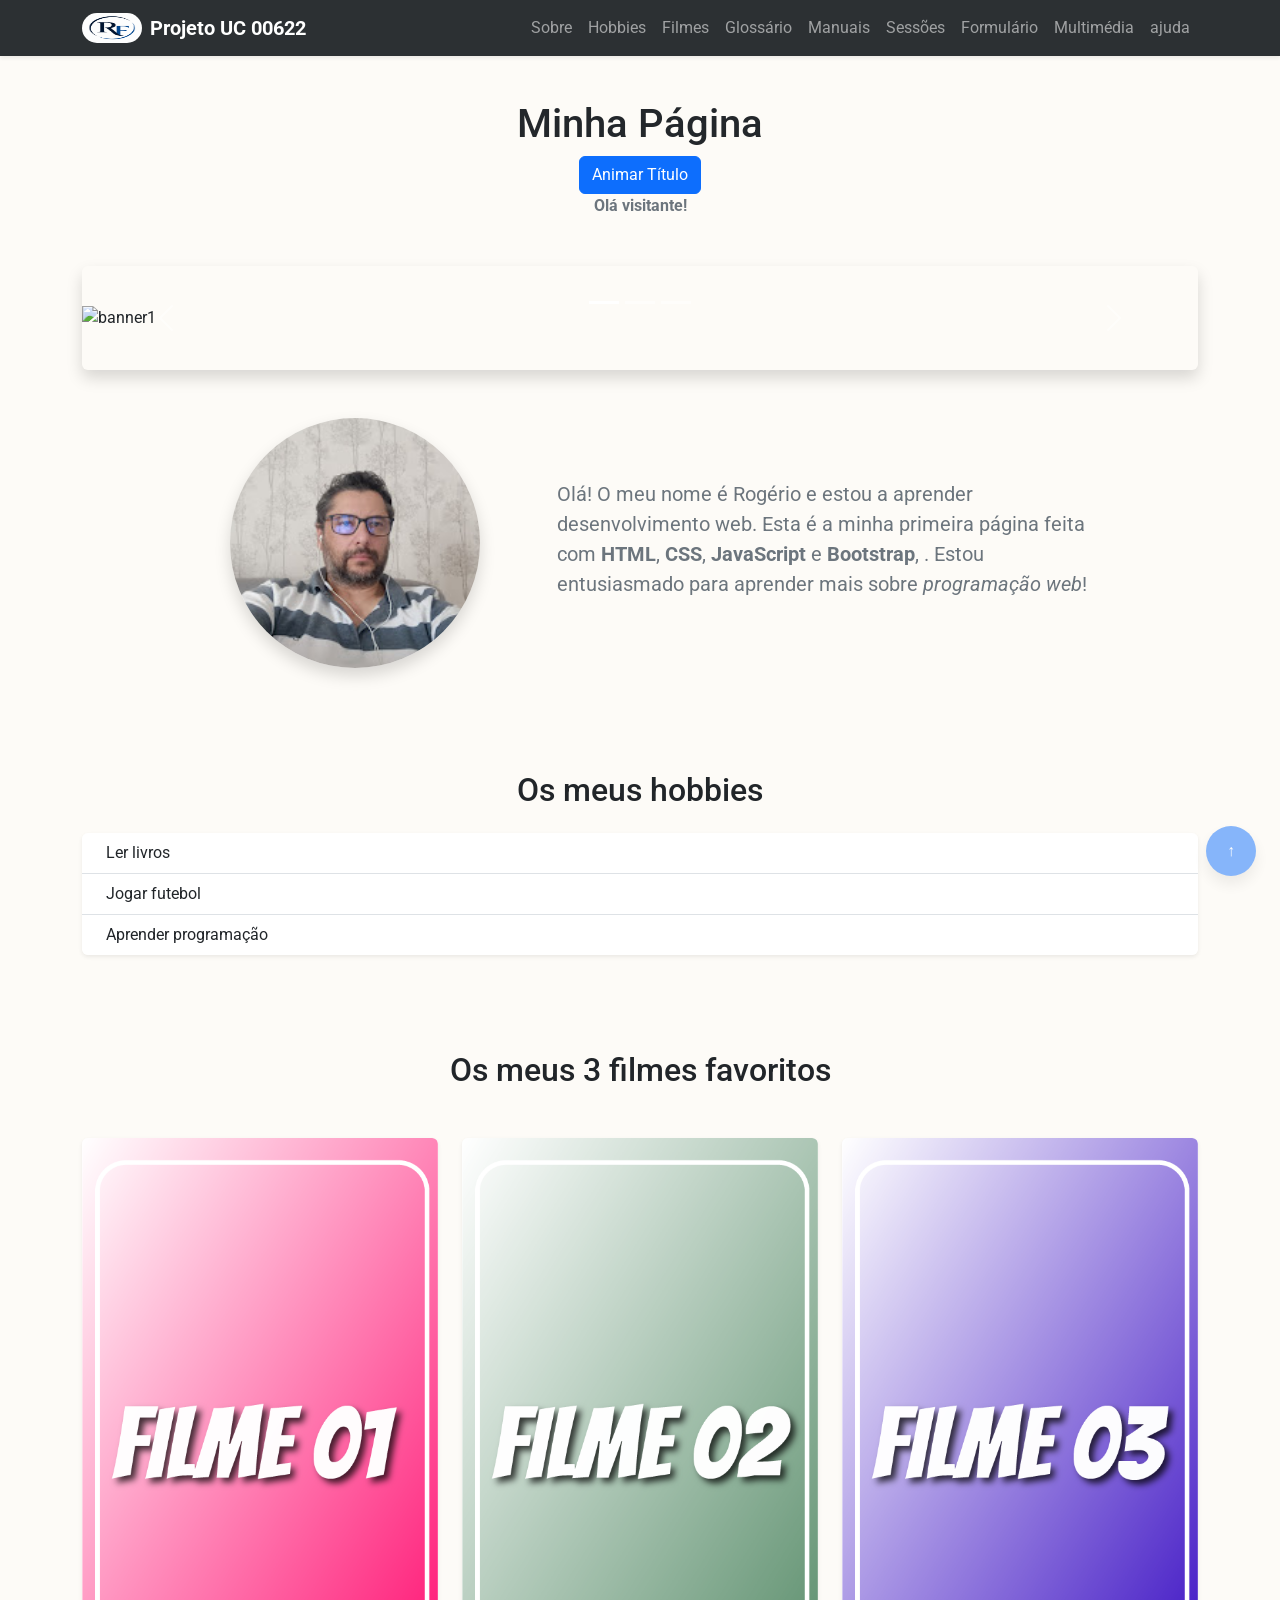
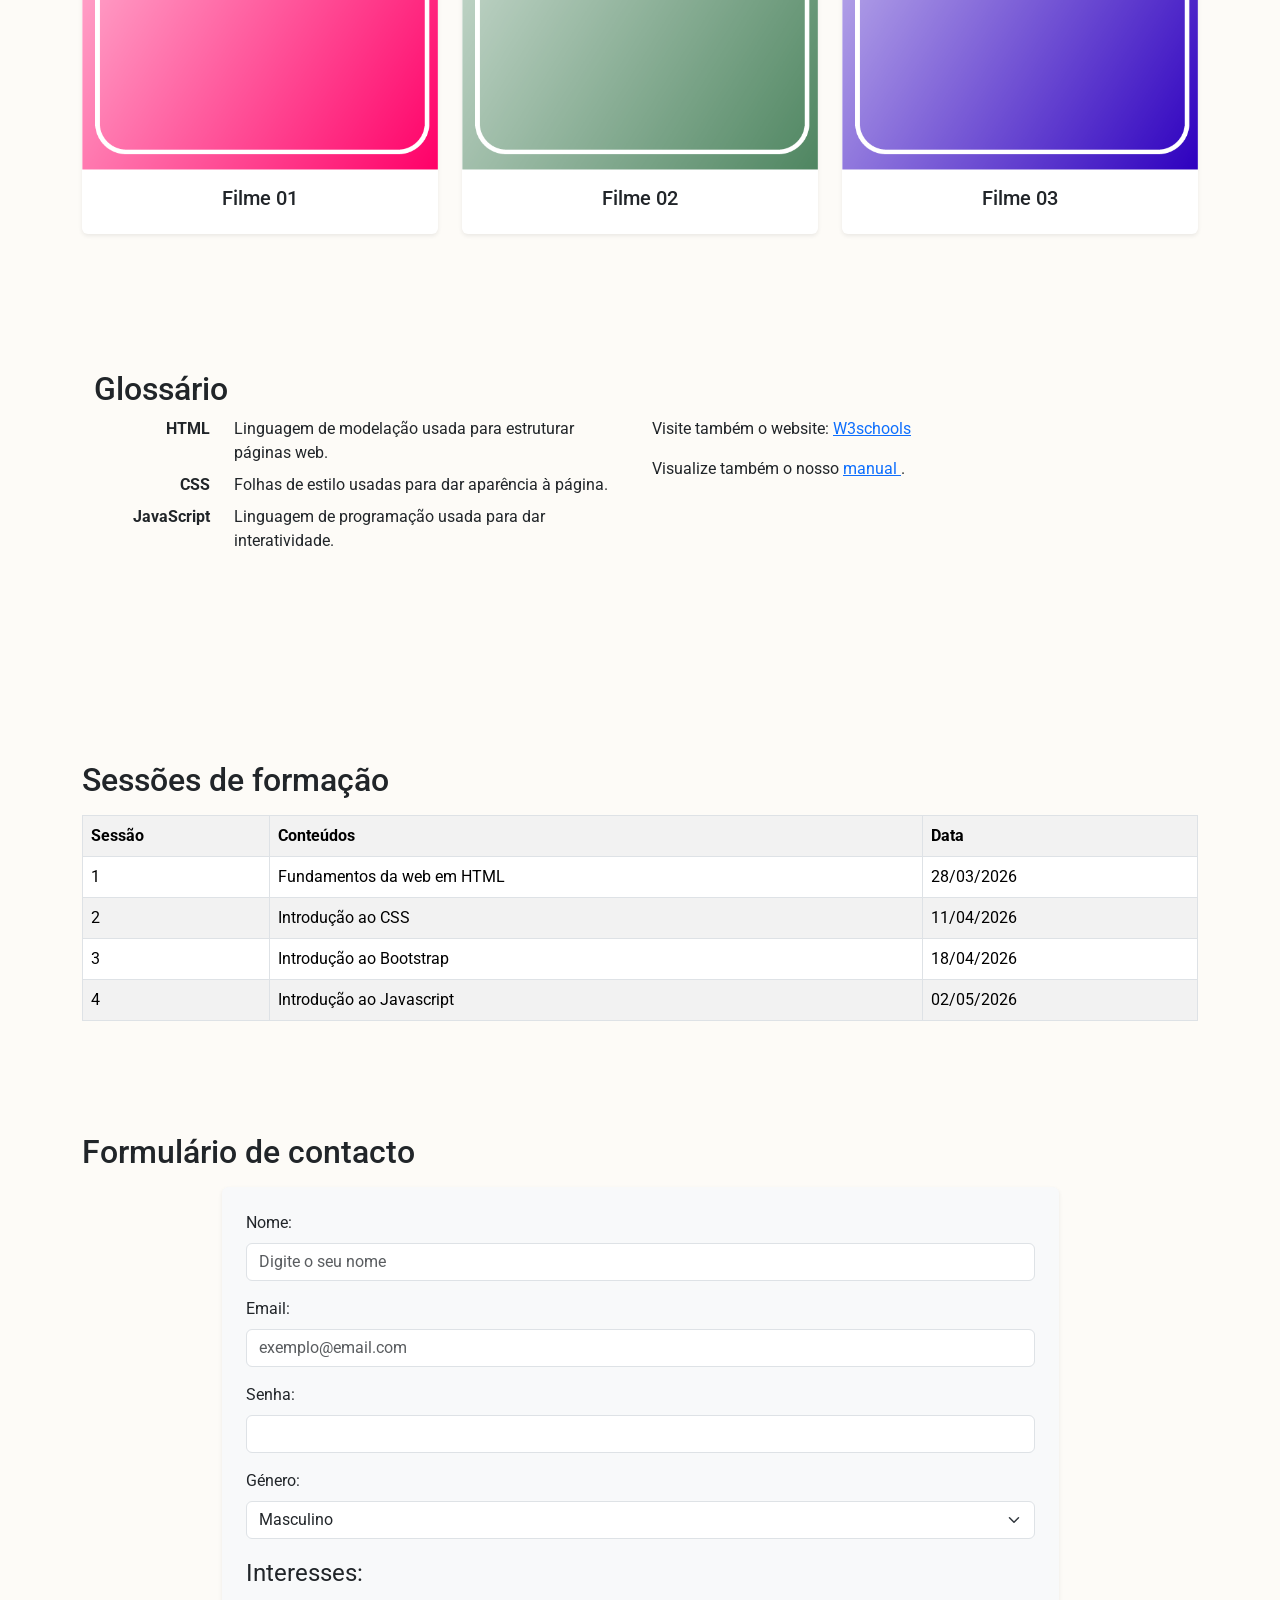
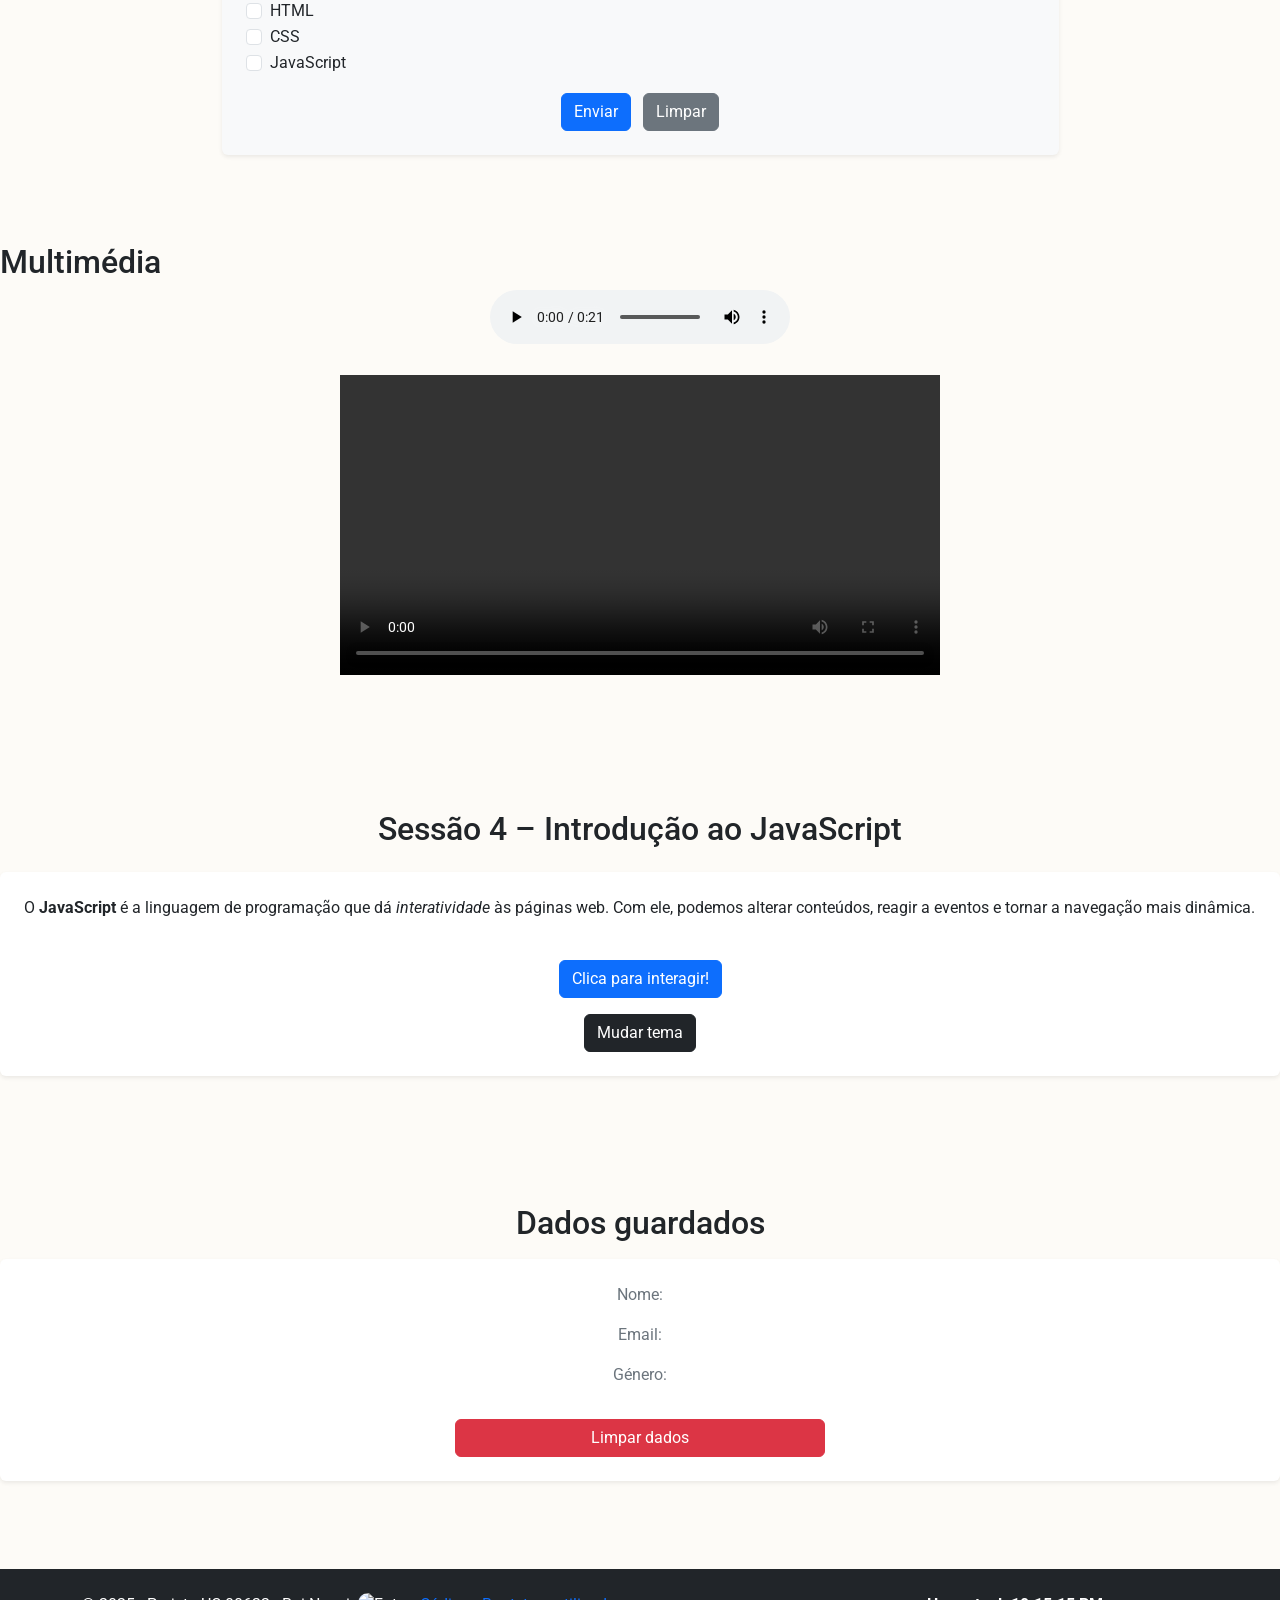
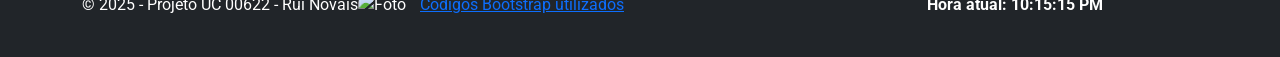
==== commit 6831f9a7: "Update print statement from 'Hello' to 'Goodbye'" ====
--- a/index.html
+++ b/index.html
@@ -55,7 +55,7 @@
                 <li class="nav-item"><a class="nav-link" href="#sessoes">Sessões</a></li>
                 <li class="nav-item"><a class="nav-link" href="#formulario">Formulário</a></li>
                 <li class="nav-item"><a class="nav-link" href="#multimedia">Multimédia</a></li>
-                <li class="nav-item"><a class="nav-link" href="paginas/ajuda.html">ajuda</a></li>
+                <li class="nav-item"><a class="nav-link" href="pages/ajuda.html">ajuda</a></li>
                 </ul>
             </div>
         </div>
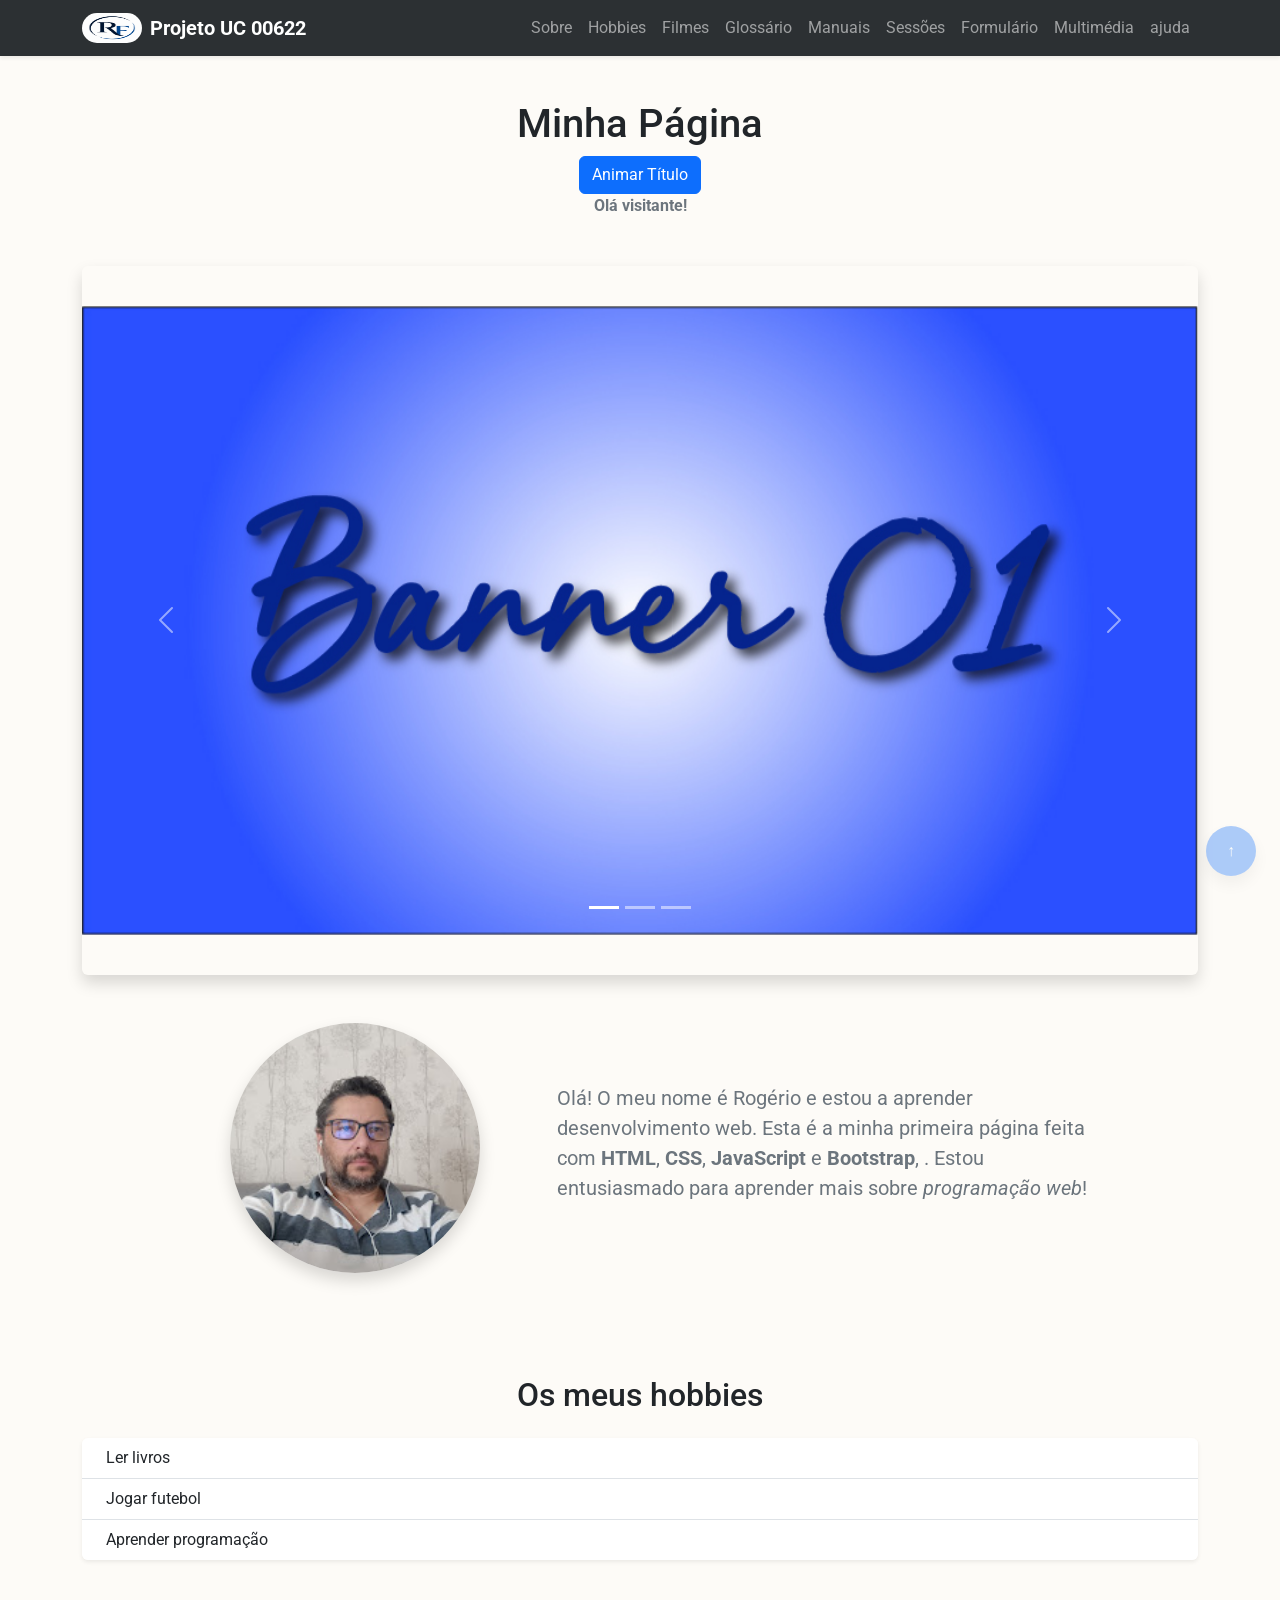
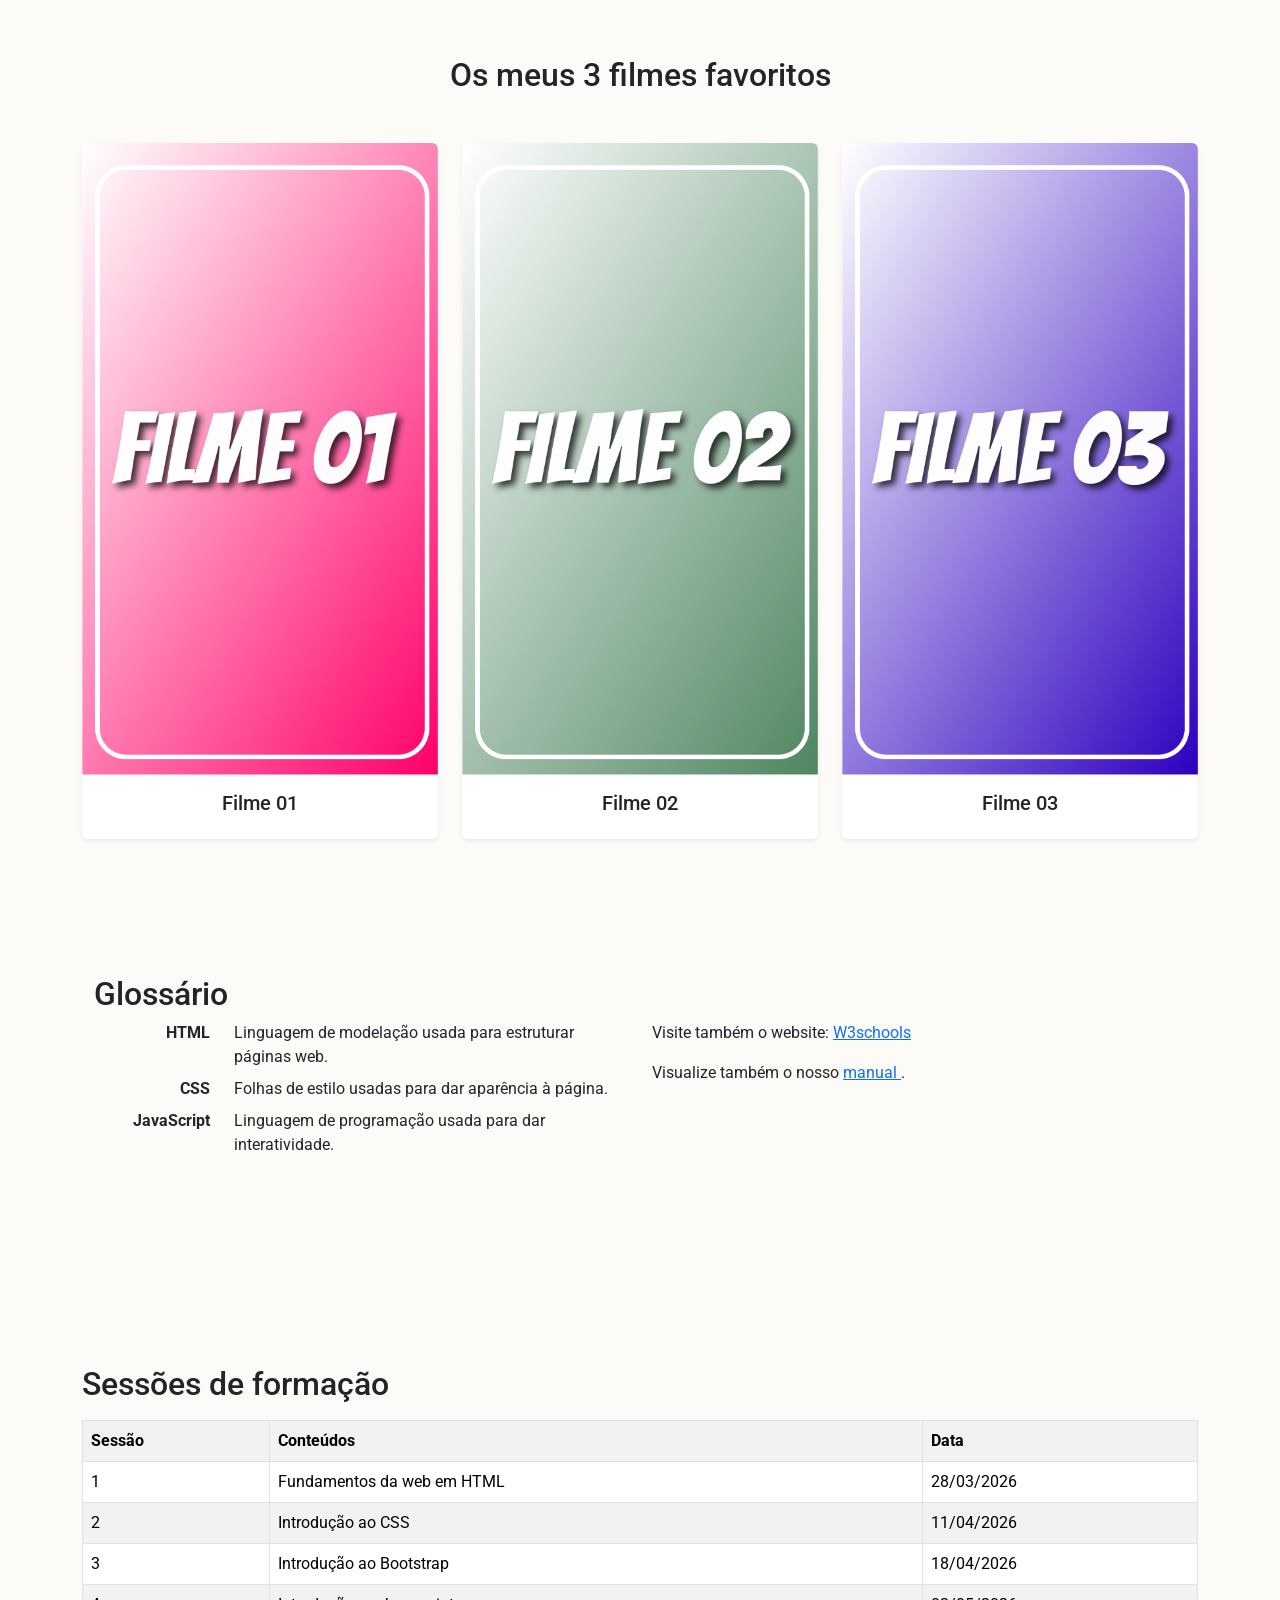
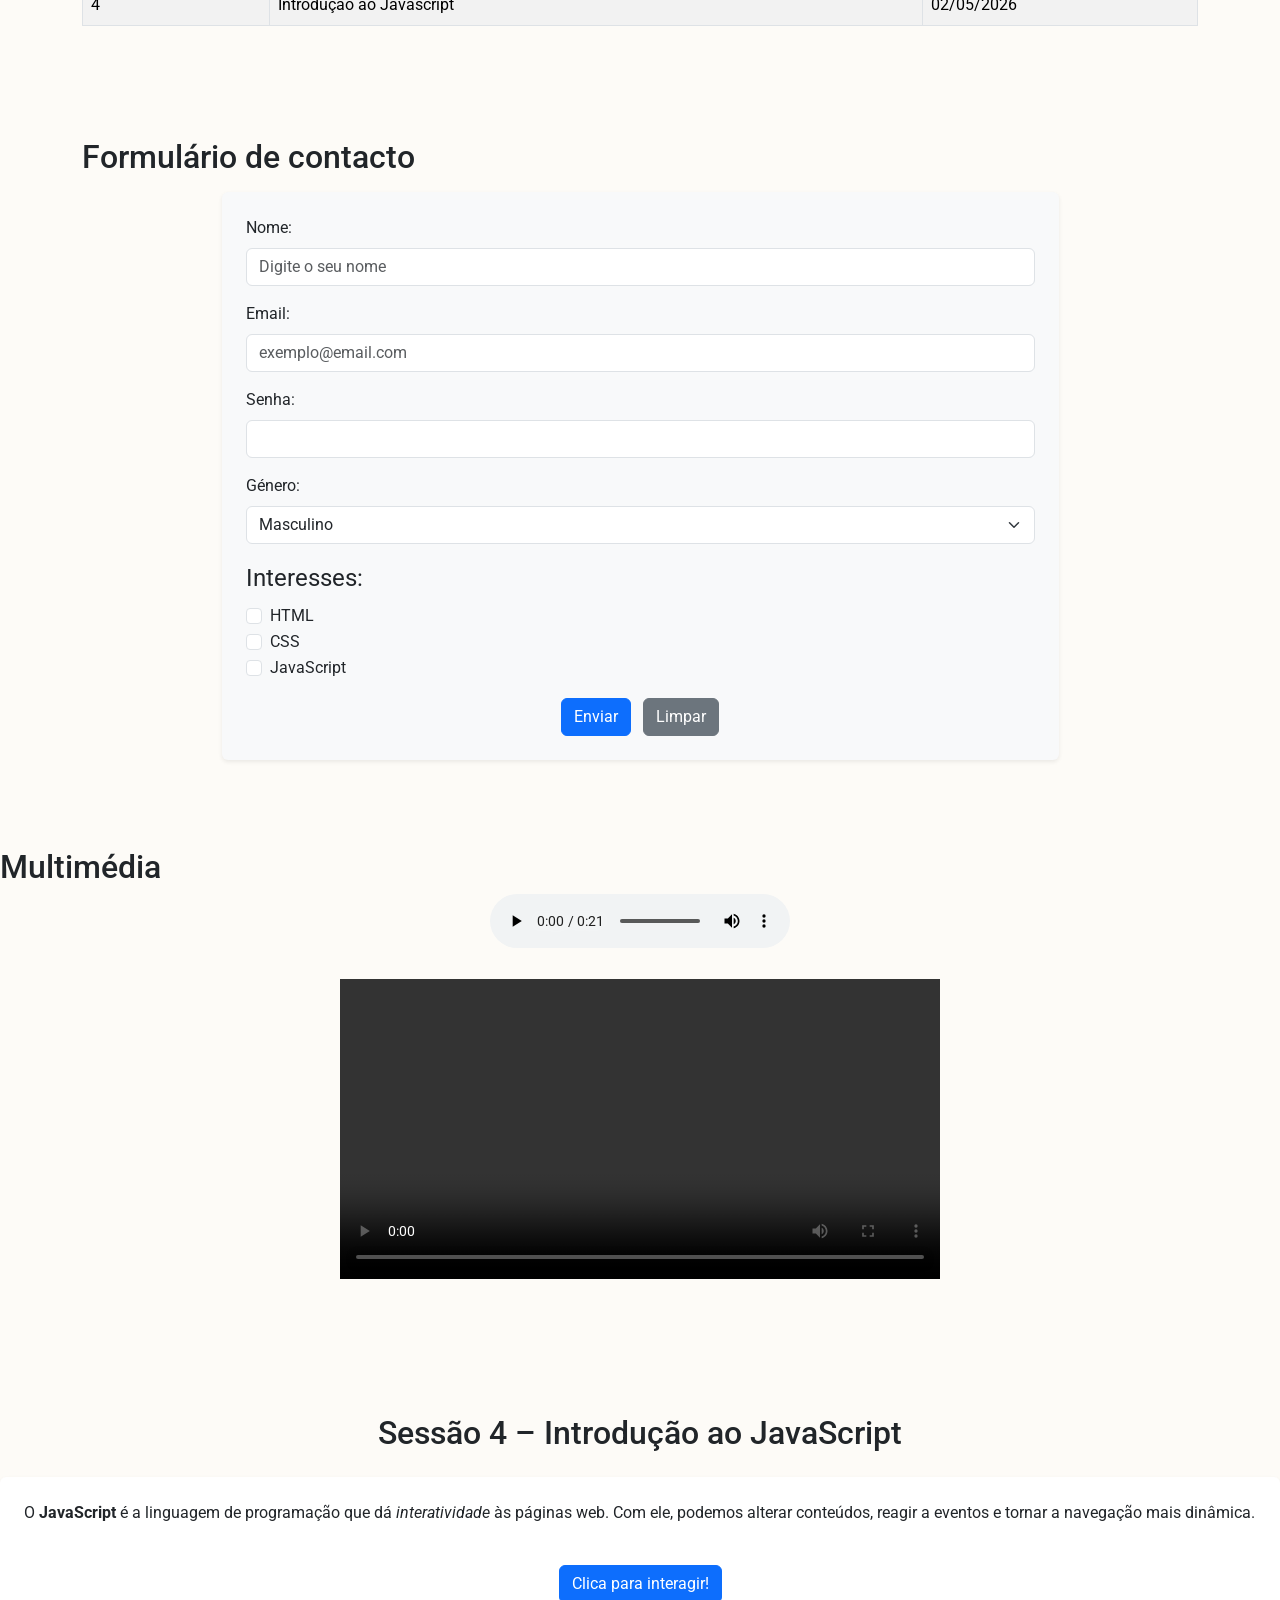
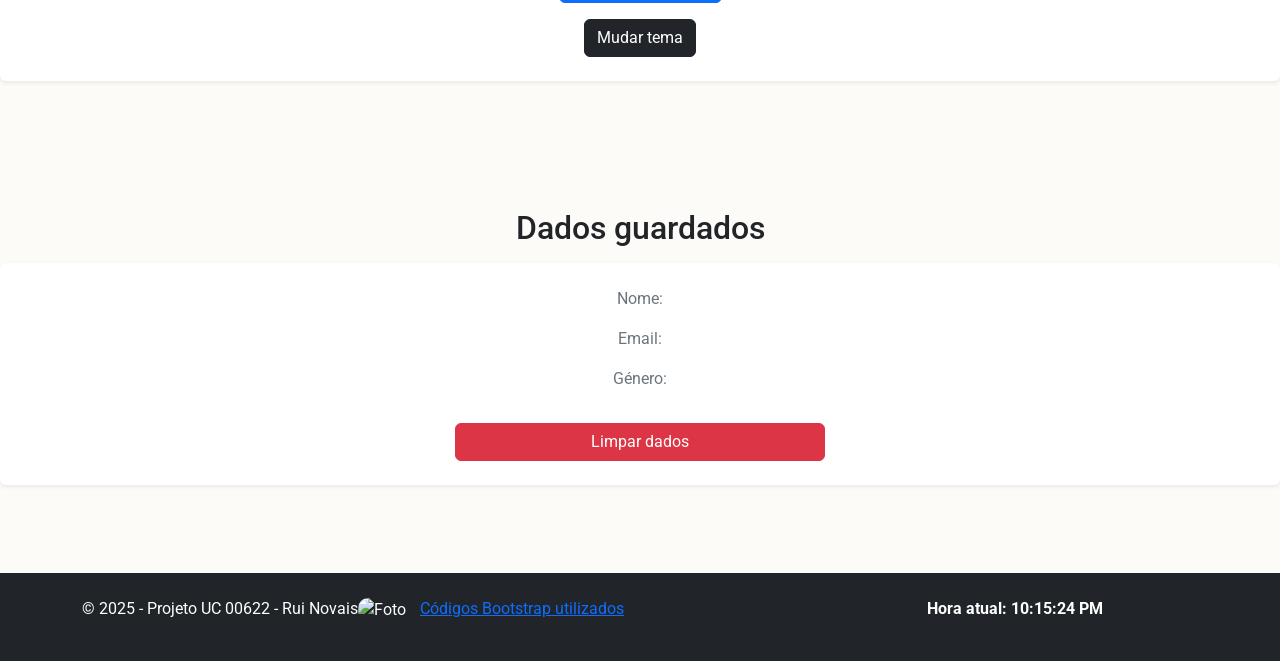
==== commit 035c9abb: "Update index.html" ====
--- a/index.html
+++ b/index.html
@@ -375,7 +375,7 @@
             <div class="col-md-6">
                 <img src="imagens/logo.png" alt="Foto" style="width: 150px; margin-right: 10px; border-radius: 10px;" >
                 <p style="float: left;">© 2025 - Projeto UC 00622 - Rui Novais</p>
-                <a href="pages/ajuda.html">Códigos Bootstrap utilizados</a>
+                <a href="pages/ajuda.html#Codigos-Bootstrap-utilizados">Códigos Bootstrap utilizados</a>
             </div>
 
             <div class="col-md-5">
